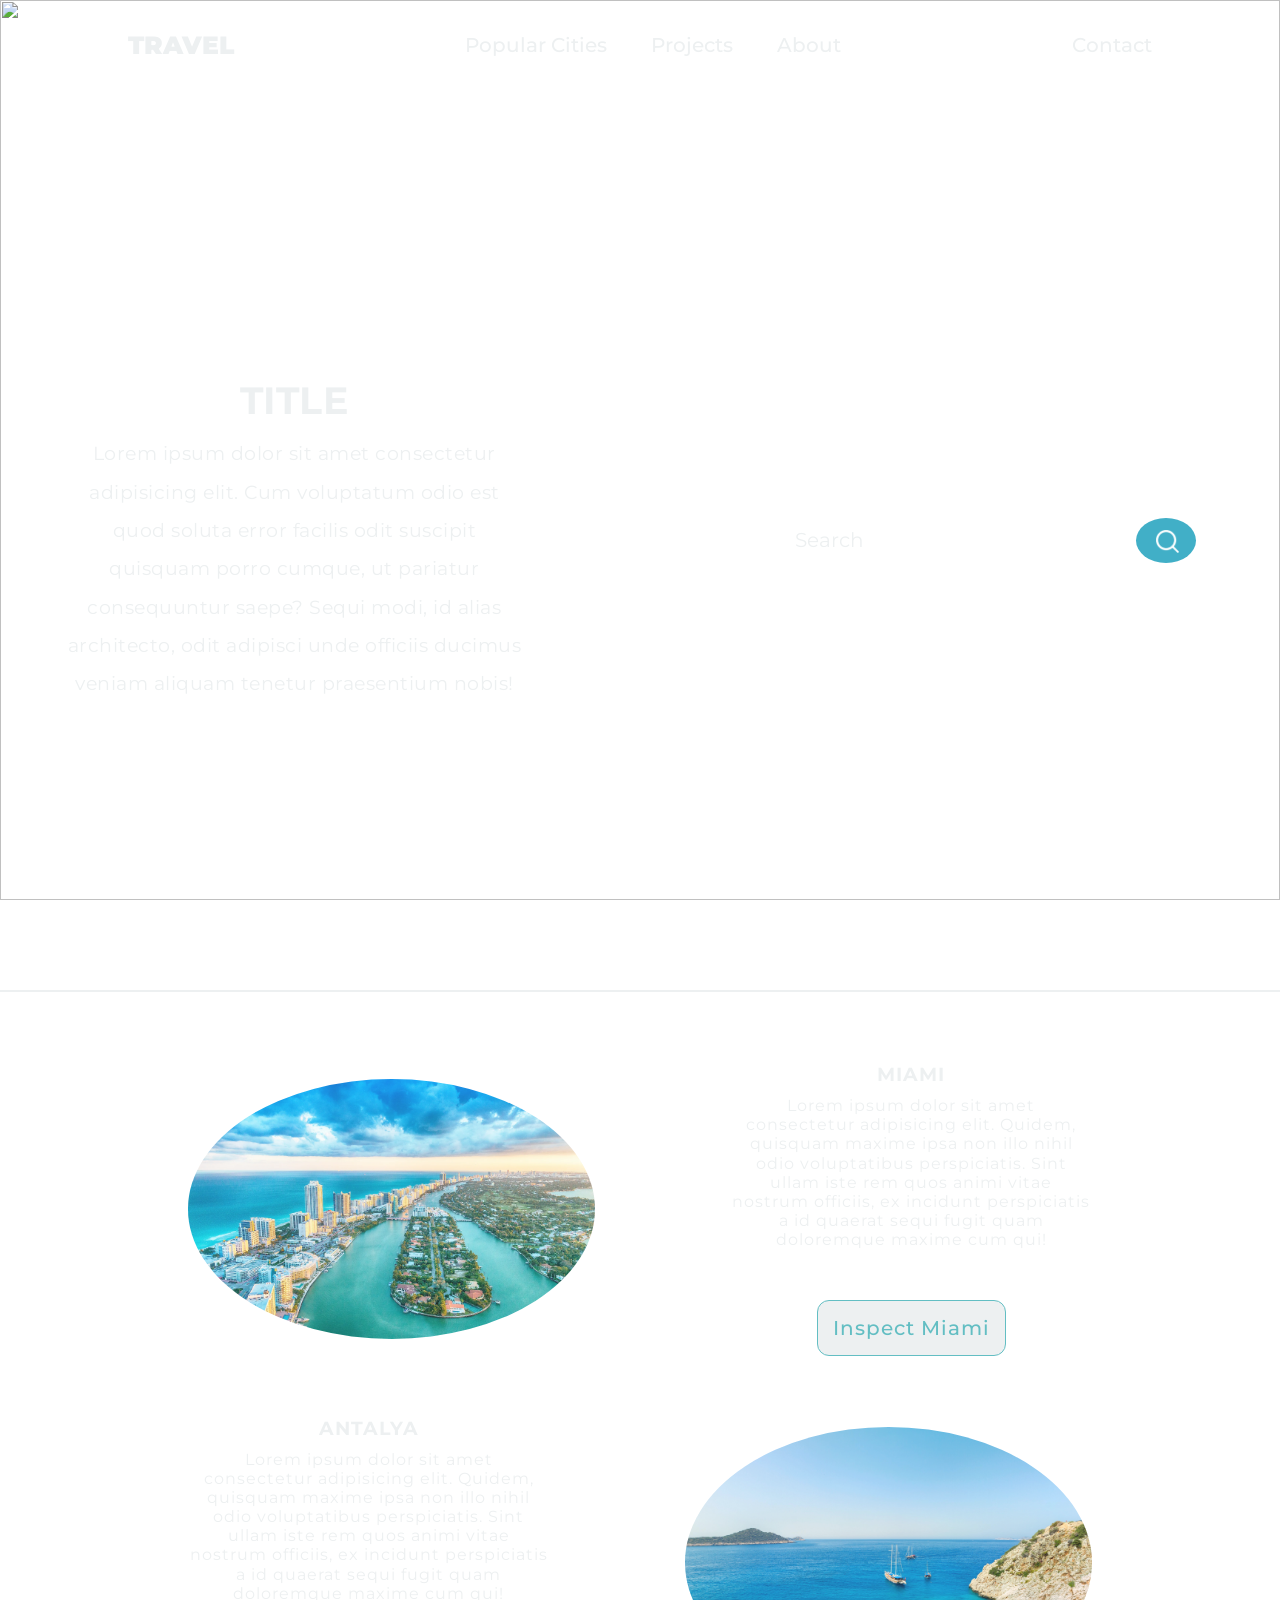
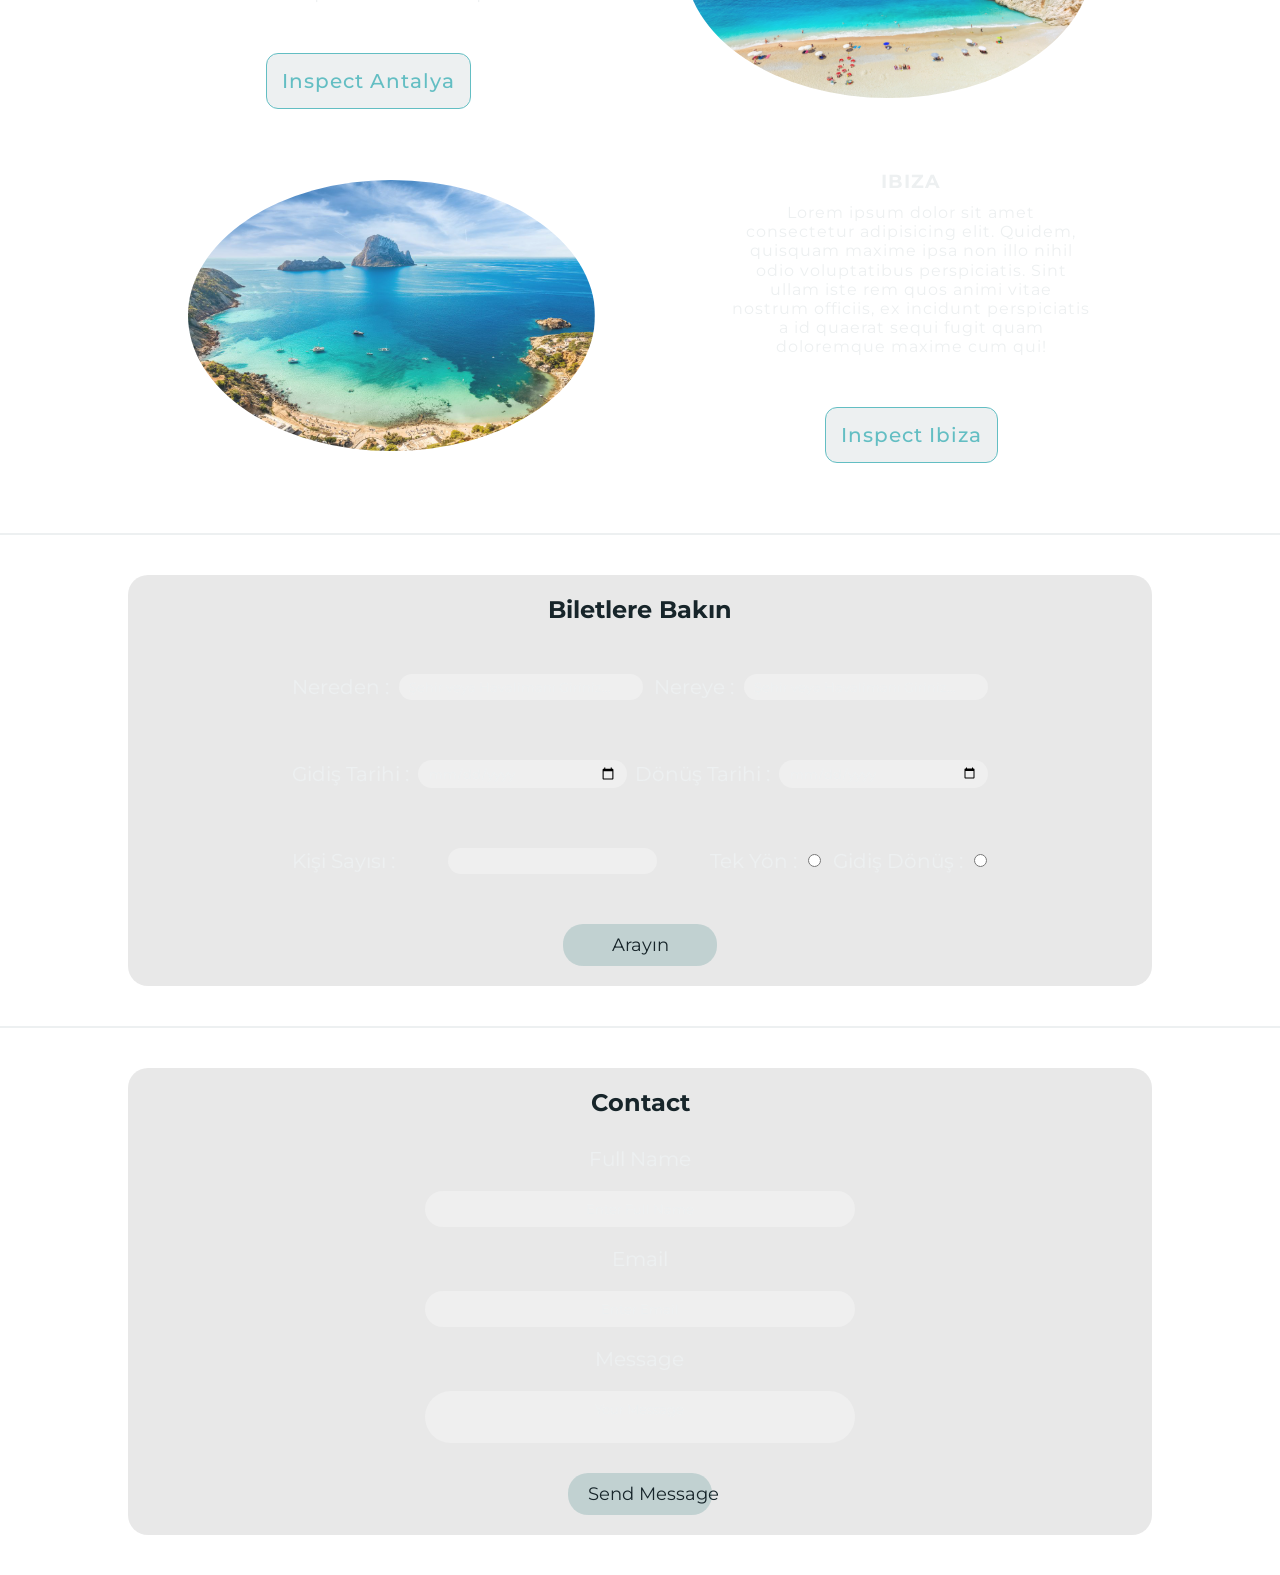
==== html/main-page.html @ a59ea151 "first commit" ====
<!DOCTYPE html>
<html lang="en">

<head>
    <meta charset="UTF-8">
    <meta http-equiv="X-UA-Compatible" content="IE=edge">
    <meta name="viewport" content="width=device-width, initial-scale=1.0">
    <link rel="stylesheet" href="/css/main-page.css">
    <link rel="icon" href="/images/icon.png">
    <title>Main Page</title>
</head>

<body>

    <!-- <video autoplay loop muted plays-inline class="back-video">
        <source src="/videos/production ID_4069480.mp4" type="video/mp4">
    </video> -->

    <img id="background" src="/images/vac3.jpg" alt="">


    <section class="header">

        <div class="container">
            <a href="#" class="brand-name">TRAVEL</a>
            <nav>
                <ul class="nav_links">
                    <li><a href="#suggestions">Popular Cities</a></li>
                    <li><a href="#">Projects</a></li>
                    <li><a href="#">About</a></li>
                </ul>
            </nav>
            <a href="#contact">Contact</a>
        </div>

    </section>



    <section class="home">
        <div class="container">

            <article class="search-para">
                <h1>Title</h1>
                <p>
                    Lorem ipsum dolor sit amet consectetur adipisicing elit. Cum voluptatum odio est quod soluta error
                    facilis odit suscipit quisquam porro cumque, ut pariatur consequuntur saepe? Sequi modi, id alias
                    architecto, odit adipisci unde officiis ducimus veniam aliquam tenetur praesentium nobis!
                </p>
            </article>

            <form action="" class="search-bar">
                <input type="text" placeholder="search">
                <button type="submit"><img src="/images/search.png" alt=""></button>
            </form>

        </div>
    </section>


    <hr>


    <section class="suggestions" id="suggestions">

        <div class="container">

            <div class="city">

                <img src="/images/miami.webp" alt="">

                <div class="city-para">
                    <h1>Miami</h1>
                    <p>Lorem ipsum dolor sit amet consectetur adipisicing elit. Quidem, quisquam maxime ipsa non illo
                        nihil odio voluptatibus perspiciatis. Sint ullam iste rem quos animi vitae nostrum officiis, ex
                        incidunt perspiciatis a id quaerat sequi fugit quam doloremque maxime cum qui!
                    </p>
                    <a href="#">Inspect Miami</a>
                </div>

            </div>

            <div class="city">

                <img src="/images/antalya.jpeg" alt="">

                <div class="city-para">
                    <h1>Antalya</h1>
                    <p>Lorem ipsum dolor sit amet consectetur adipisicing elit. Quidem, quisquam maxime ipsa non illo
                        nihil odio voluptatibus perspiciatis. Sint ullam iste rem quos animi vitae nostrum officiis, ex
                        incidunt perspiciatis a id quaerat sequi fugit quam doloremque maxime cum qui!
                    </p>
                    <a href="#">Inspect Antalya</a>

                </div>

            </div>

            <div class="city">

                <img src="/images/ibiza.jpeg" alt="">

                <div class="city-para">
                    <h1>Ibiza</h1>
                    <p>Lorem ipsum dolor sit amet consectetur adipisicing elit. Quidem, quisquam maxime ipsa non illo
                        nihil odio voluptatibus perspiciatis. Sint ullam iste rem quos animi vitae nostrum officiis, ex
                        incidunt perspiciatis a id quaerat sequi fugit quam doloremque maxime cum qui!
                    </p>
                    <a href="#">Inspect Ibiza</a>

                </div>

            </div>

        </div>

    </section>

    <hr>


    <section class="flights">

        <div class="container">

            <h1>Biletlere Bakın</h1>

            <div class="cities">

                <label for="origin">Nereden : </label>
                <input id="origin" type="text" placeholder="Şehir veya Havalimanı Giriniz...">

                <label for="dest">Nereye : </label>
                <input id="dest" type="text" placeholder="Şehir veya Havalimanı Giriniz...">
            </div>

            <div class="dates">

                <label for="going">Gidiş Tarihi : </label>
                <input type="date" id="going">

                <label for="return">Dönüş Tarihi : </label>
                <input type="date" id="return">

            </div>

            <div class="last">

                <label for="number">Kişi Sayısı : </label>
                <input type="number" id="number">

                <div class="choice">
                    <label for="one-way">Tek Yön : </label>
                    <input type="radio" id="one-way" name="type">

                    <label for="round-trip">Gidiş Dönüş : </label>
                    <input type="radio" id="round-trip" name="type">
                </div>

            </div>

            <button>Arayın</button>

        </div>

    </section>








    <hr>

    <section class="contact" id="contact">

        <div class="container">

            <h1 class="form-title">Contact</h1>

            <form action="#">

                <div class="main-user-info">

                    <div class="user-input-box">
                        <label for="fullName">Full Name</label>
                        <input type="text" id="fullName" name="fullName" placeholder="Enter Full Name">
                    </div>

                    <div class="user-input-box">
                        <label for="email">Email</label>
                        <input type="email" id="email" name="email" placeholder="Enter Email">
                    </div>

                    <div class="user-input-box">
                        <label for="message">Message</label>
                        <textarea name="message" id="message" placeholder="Your Message"></textarea>
                    </div>

                </div>

                <button>Send Message</button>

            </form>

        </div>

    </section>

</body>

</html>
---- css/main-page.css ----
@import url('https://fonts.googleapis.com/css2?family=Montserrat:wght@500&display=swap');

*{
    font-family: "Montserrat",sans-serif;
    box-sizing: border-box;
    margin: 0;
    padding: 0;
}

/* body{
    background-image: url(/images/vac3.jpg);
    background-size: cover;
} */

#background{
    z-index: -1;
    position: fixed;
    top: 0;
    left: 0;
    width: 100%;
    height: 100%;
    object-fit: cover;
    opacity: 1;
}

html{
    scroll-behavior: smooth;
}

hr{
    border: 1px solid #edf0f1;
}

/* .back-video{
    z-index: -1;
    position: fixed;
    top: 0;
    left: 0;
    width: 100%;
    height: 100%;
    object-fit: cover;
    
} */

.header .container{
    display: flex;
    justify-content: space-between;
    align-items: center;
    padding: 30px 10%;
}

.header .container li,a{
    font-weight: 500;
    font-size: 20px;
    color:#edf0f1;
    text-decoration: none;
    transition: 0.7s ease;
}

.header .container a:hover{
    transform: scale(1.2);
}

.header .container li:hover{
    transform: scale(1.2);
}

.header .container .brand-name{
    font-size: 25px;
    font-weight:900;
}

.header .container nav .nav_links {
    list-style: none;
}

.header .container nav .nav_links li{
    display: inline-block;
    padding: 0 20px ;
}


.home .container{
    width: 100%;
    min-height: 100vh;
    padding: 5%;
    display: flex;
    align-items: center;
    justify-content: space-between;
}

.home .container .search-bar{
    width:40%;
    background: rgba(255,255,255,0.2);
    display: flex;
    align-items: center;
    border-radius: 60px;
    padding: 10px 20px;
}

.home .container .search-bar input{
    background: transparent;
    flex:1;
    border: 0;
    outline: none;
    padding: 12px 20px;
    font-size: 20px;
    color:#edf0f1;
    text-transform: capitalize;
}

::placeholder{
    color:#edf0f1;
}

.home .container .search-bar button img{
    width: 25px;
    background: transparent;
}

.home .container .search-bar button{
    border: 0;
    border-radius: 50%;
    width: 60px;
    background: rgb(65, 175, 199);
    cursor: pointer;
    display: flex;
    justify-content: center;
    padding: 10px;
    transition: 0.7s ease;
}

.home .container .search-bar button:hover{
    background: rgba(65,175,199,0.8);
}

.home .container .search-para{
    width: 40%;
    text-align: center;
    margin: 20px 0;
    display: flex;
    flex-direction: column;
    justify-content: center;
    align-items: center;
    color:#edf0f1;
    font-size: 1.2em;
    letter-spacing: 0.5px;
}

.home .container .search-para h1{
    text-transform: uppercase;
    font-size: 2em;
    margin-bottom: 10px;
}

.home .container .search-para p{
    line-height: 2em;
}

.suggestions .container{
    display: flex;
    flex-direction: column;
    align-items: center;
    justify-content: center;
    margin: 40px 0;
}

.suggestions .container .city{
    display: flex;
    justify-content: space-between;
    align-items: center;
    padding: 20px 60px;
    margin: 10px 0;
    width: 80%;
    background: rgba(255,255,255,0.2);
    border: none;
    border-radius: 20px;
}

.suggestions .container .city:nth-child(odd){
    flex-direction: row;
}

.suggestions .container .city:nth-child(even){
    flex-direction: row-reverse;
}

.suggestions .container .city img{
    width: 45%;
    border: none;
    border-radius: 50%;
    opacity: 0.9;
}

.suggestions .container .city .city-para{
    width: 40%;
    text-align: center;
    display: flex;
    flex-direction: column;
    justify-content: center;
    align-items: center;
    color:#edf0f1;
    letter-spacing: 1px;
}

.suggestions .container .city .city-para h1{
    text-transform: uppercase;
    margin-bottom: 10px;
    font-size: 1.2em;
}

.suggestions .container .city .city-para p{
    line-height: 1.2em;
}

.suggestions .container .city .city-para a{
    text-decoration: none;
    margin-top: 50px;
    padding: 15px;
    border: 1px solid #63BEC3;
    border-radius: 12px;
    transition: 0.7s ease;
    color: #63BEC3;
    background-color: #edf0f1;

}

.suggestions .container .city .city-para a:hover{
    border-color: #edf0f1;
    color:#edf0f1;
    background-color: #63BEC3;
}

.flights .container {
    display: flex;
    flex-direction: column;
    align-items: center;
    justify-content: center;
    margin: 40px auto;
    background: rgba(180,180,180,0.3);
    width: 80%;
    border: none;
    border-radius: 20px;
}

.flights .container input{
    transition: 0.7s ease;
}

.flights .container h1{
    color:#17252a;
    margin: 20px;
}

.flights .container .cities{
    width: 70%;
    display: flex;
    justify-content: space-between;
    align-items: center;
    padding: 30px 10px;
}

.flights .container .cities label{
    font-size: 20px;
    color:#edf0f1;
    white-space: nowrap;
}

.flights .container .cities input{
    padding: 5px 10px;
    border: none;
    outline: none;
    border-radius: 60px;
    background-color: rgba(255,255,255,0.3);
    width: 35%;
    color: #edf0f1;
}

.flights .container .cities input:focus{
    background-color: rgba(23, 37, 42,0.8);
}

.flights .container .dates{
    width: 70%;
    display: flex;
    justify-content: space-between;
    align-items: center;
    padding: 30px 10px;
}

.flights .container .dates label{
    font-size: 20px;
    color:#edf0f1;
    white-space: nowrap;

}

.flights .container .dates input{
    padding: 5px 10px;
    border: none;
    outline: none;
    border-radius: 60px;
    background-color: rgba(255,255,255,0.3);
    width: 30%;
    color: #edf0f1;
}

.flights .container .dates input:focus{
    background-color: rgba(23, 37, 42,0.8);
}

.flights .container .last {
    width: 70%;
    display: flex;
    justify-content: space-between;
    align-items: center;
    padding: 30px 10px;
}

.flights .container .last label{
    font-size: 20px;
    color:#edf0f1;
    white-space: nowrap;
}

.flights .container .last input{
    padding: 5px 10px;
    border: none;
    outline: none;
    border-radius: 60px;
    background-color: rgba(255,255,255,0.3);
    width: 30%;
    color: #edf0f1;
}

.flights .container .last input:focus{
    background-color: rgba(23, 37, 42,0.8);
}

.flights .container .last .choice{
    display: flex;
    align-items: center;
    justify-content: space-between;
    width: 40% ;
}

.flights .container .last .choice input{
    width: 15px;
}

.flights .container button{
    margin: 20px;
    width: 15%;
    padding: 10px 20px;
    border: none;
    outline: none;
    border-radius: 20px;
    background:rgba(43, 122, 120,0.2);
    cursor: pointer;
    color: #17252a;
    transition: 0.7s ease;
    font-size: 18px;
}

.flights .container button:hover{
    background:rgba(23, 37, 42,0.8);
    color: #3aafa9;
}

.contact .container{
    display: flex;
    flex-direction: column;
    width: 80%;
    margin: 40px auto;
    justify-content: center;
    align-items: center;
    background: rgba(180,180,180,0.3);
    border: none;
    border-radius: 20px;
}

.contact .container h1{
    color:#17252a;
    margin: 20px;
}

.contact .container form{
    width: 70%;
    display: flex;
    flex-direction: column;
}

.contact .container ::placeholder{
    text-align: center;
}

.contact .container .main-user-info{
    display: flex;
    flex-direction: column;
    justify-content: center;
    align-items: center;
}

.contact .container .main-user-info .user-input-box{
    display: flex;
    flex-direction: column;
    align-items: center;
    justify-content: space-between;
    width: 100%;
    margin: 10px 0;
}

.contact .container .main-user-info .user-input-box label{
    font-size: 20px;
    color:#edf0f1;
    white-space: nowrap;
    margin-bottom: 20px;
}

.contact .container .main-user-info .user-input-box input,textarea{
    padding: 10px 15px;
    border: none;
    outline: none;
    border-radius: 60px;
    background-color: rgba(255,255,255,0.3);
    width: 60%;
    color: #edf0f1;
    resize: none;
    transition: 0.7s ease;
}

.contact .container .main-user-info .user-input-box input:focus{
    background-color: rgba(23, 37, 42,0.8);
}

.contact .container .main-user-info .user-input-box textarea:focus{
    background-color: rgba(23, 37, 42,0.8);
}

.contact .container button{
    margin: 20px auto;
    padding: 10px 20px;
    width: 20%;
    white-space: nowrap;
    border: none;
    outline: none;
    border-radius: 20px;
    background-color: rgba(43, 122, 120,0.2);
    cursor: pointer;
    color:#17252a;
    transition: 0.7s ease;
    font-size: 18px;
}

.contact .container button:hover{
    background:rgba(23, 37, 42,0.8);
    color: #3aafa9;
}

/* margin: 20px;
    width: 15%;
    padding: 10px 20px;
    border: none;
    outline: none;
    border-radius: 20px;
    background:rgba(43, 122, 120,0.2);
    cursor: pointer;
    color: #17252a;
    transition: 0.7s ease;
    font-size: 18px; */
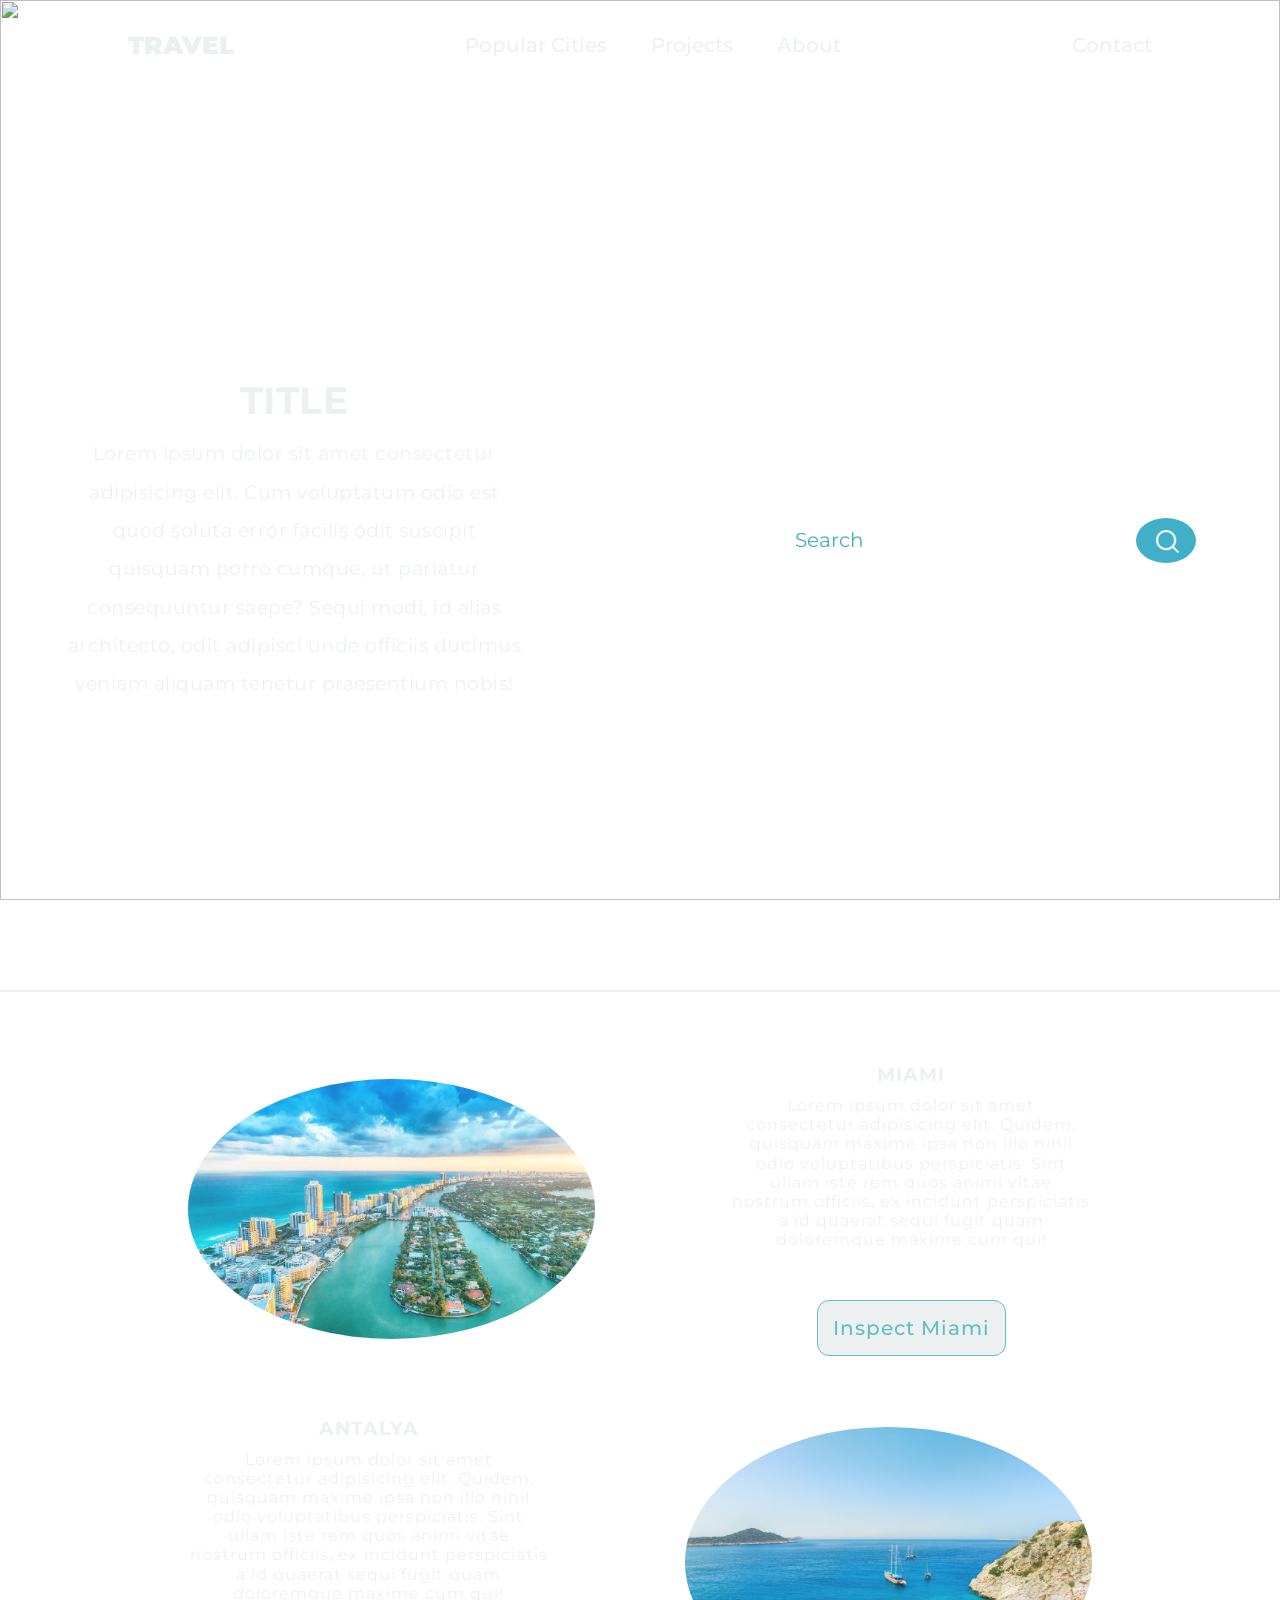
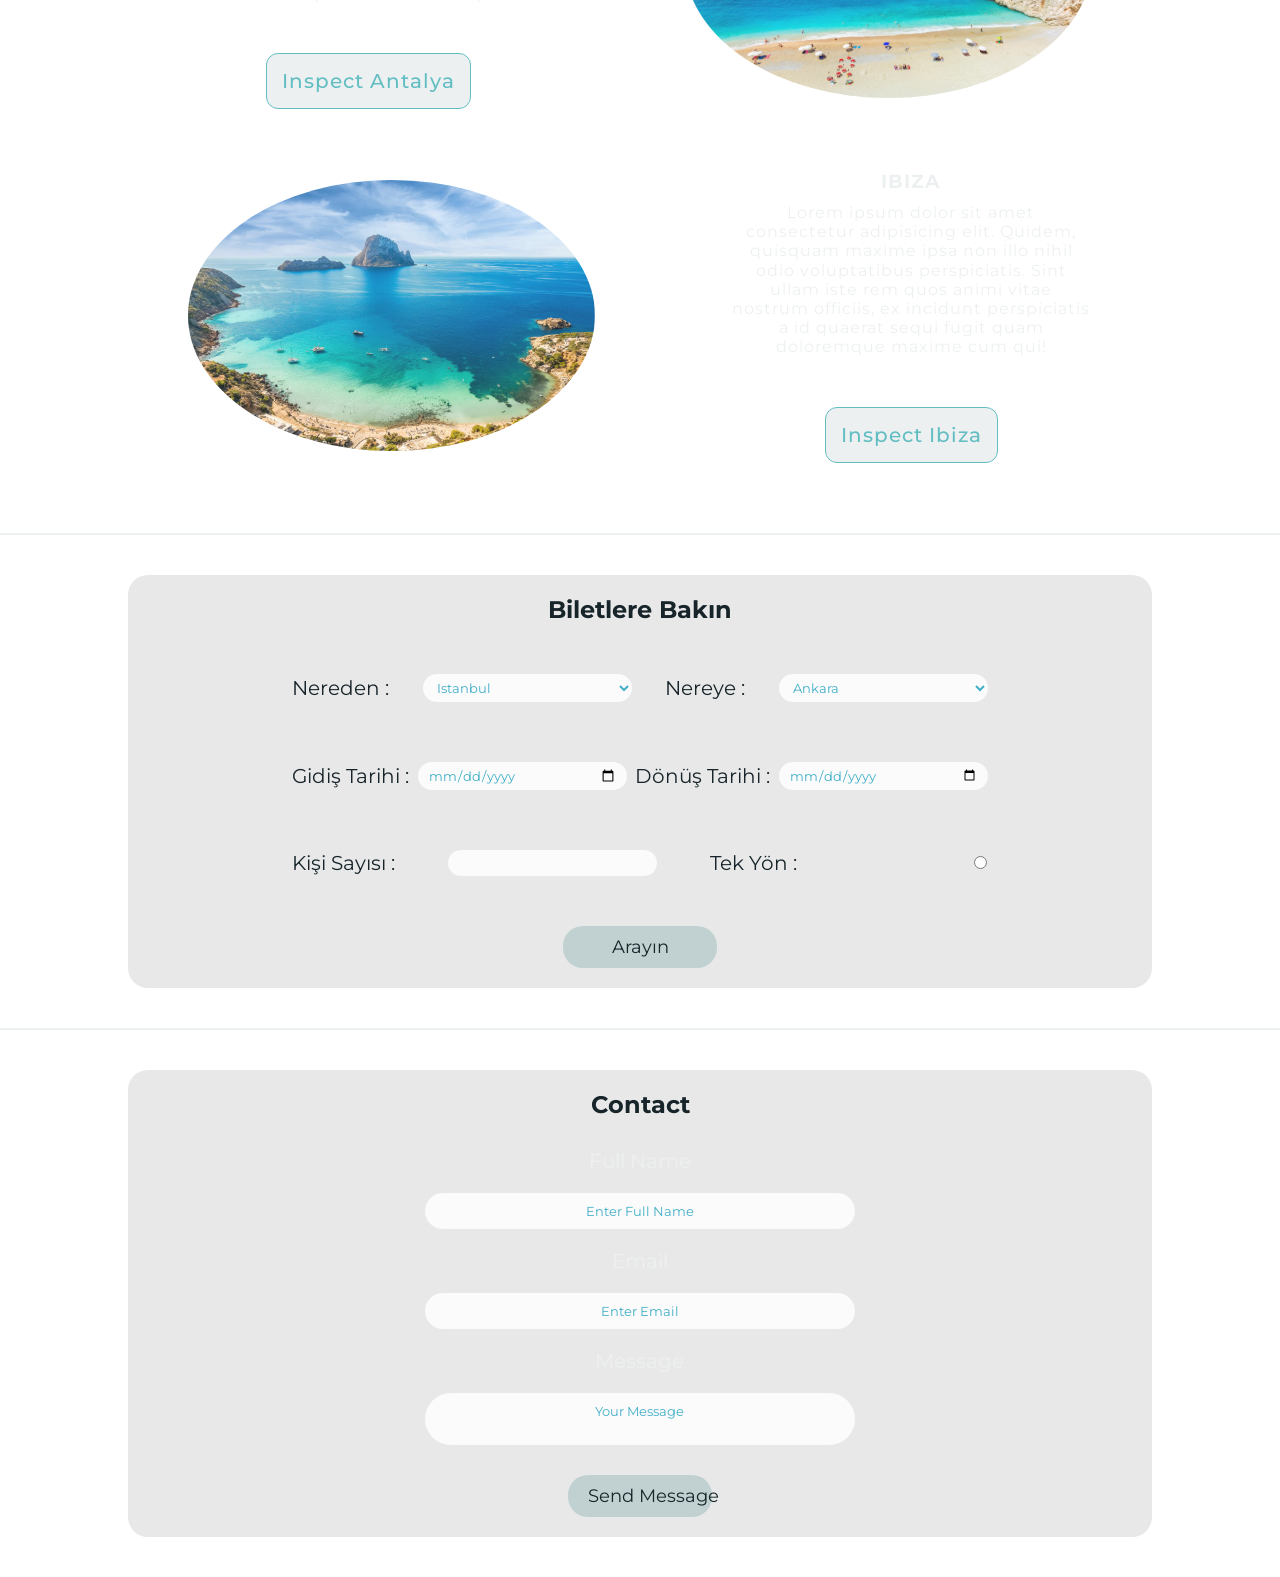
==== commit 5cf459cb: "Javascript additions" ====
--- a/html/main-page.html
+++ b/html/main-page.html
@@ -128,10 +128,25 @@
             <div class="cities">
 
                 <label for="origin">Nereden : </label>
-                <input id="origin" type="text" placeholder="Şehir veya Havalimanı Giriniz...">
-
-                <label for="dest">Nereye : </label>
-                <input id="dest" type="text" placeholder="Şehir veya Havalimanı Giriniz...">
+                <select name="origin" id="origin">
+                    <option value="IST" selected>Istanbul</option>
+                    <option value="ESB">Ankara</option>
+                    <option value="JFK">New York</option>
+                    <option value="DXB">Dubai</option>
+                    <option value="BER">Berlin</option>
+                    <option value="DUB">Dublin</option>
+                </select>
+
+                <label for="">Nereye : </label>
+                <select name="dest" id="dest">
+                    <option value="IST">Istanbul</option>
+                    <option value="ESB" selected>Ankara</option>
+                    <option value="JFK">New York</option>
+                    <option value="DXB">Dubai</option>
+                    <option value="BER">Berlin</option>
+                    <option value="DUB">Dublin</option>
+                </select>
+                
             </div>
 
             <div class="dates">
@@ -150,16 +165,15 @@
                 <input type="number" id="number">
 
                 <div class="choice">
+
                     <label for="one-way">Tek Yön : </label>
                     <input type="radio" id="one-way" name="type">
 
-                    <label for="round-trip">Gidiş Dönüş : </label>
-                    <input type="radio" id="round-trip" name="type">
-                </div>
-
-            </div>
-
-            <button>Arayın</button>
+                </div>
+
+            </div>
+
+            <button id="search-btn">Arayın</button>
 
         </div>
 
--- a/css/main-page.css
+++ b/css/main-page.css
@@ -1,7 +1,7 @@
 @import url('https://fonts.googleapis.com/css2?family=Montserrat:wght@500&display=swap');
 
-*{
-    font-family: "Montserrat",sans-serif;
+* {
+    font-family: "Montserrat", sans-serif;
     box-sizing: border-box;
     margin: 0;
     padding: 0;
@@ -12,7 +12,7 @@
     background-size: cover;
 } */
 
-#background{
+#background {
     z-index: -1;
     position: fixed;
     top: 0;
@@ -23,11 +23,11 @@
     opacity: 1;
 }
 
-html{
+html {
     scroll-behavior: smooth;
 }
 
-hr{
+hr {
     border: 1px solid #edf0f1;
 }
 
@@ -42,45 +42,46 @@
     
 } */
 
-.header .container{
+.header .container {
     display: flex;
     justify-content: space-between;
     align-items: center;
     padding: 30px 10%;
 }
 
-.header .container li,a{
+.header .container li,
+a {
     font-weight: 500;
     font-size: 20px;
-    color:#edf0f1;
+    color: #edf0f1;
     text-decoration: none;
     transition: 0.7s ease;
 }
 
-.header .container a:hover{
+.header .container a:hover {
     transform: scale(1.2);
 }
 
-.header .container li:hover{
+.header .container li:hover {
     transform: scale(1.2);
 }
 
-.header .container .brand-name{
+.header .container .brand-name {
     font-size: 25px;
-    font-weight:900;
+    font-weight: 900;
 }
 
 .header .container nav .nav_links {
     list-style: none;
 }
 
-.header .container nav .nav_links li{
+.header .container nav .nav_links li {
     display: inline-block;
-    padding: 0 20px ;
-}
-
-
-.home .container{
+    padding: 0 20px;
+}
+
+
+.home .container {
     width: 100%;
     min-height: 100vh;
     padding: 5%;
@@ -89,36 +90,36 @@
     justify-content: space-between;
 }
 
-.home .container .search-bar{
-    width:40%;
-    background: rgba(255,255,255,0.2);
+.home .container .search-bar {
+    width: 40%;
+    background: rgba(255, 255, 255, 0.8);
     display: flex;
     align-items: center;
     border-radius: 60px;
     padding: 10px 20px;
 }
 
-.home .container .search-bar input{
+.home .container .search-bar input {
     background: transparent;
-    flex:1;
+    flex: 1;
     border: 0;
     outline: none;
     padding: 12px 20px;
     font-size: 20px;
-    color:#edf0f1;
+    color: rgb(65, 175, 199);
     text-transform: capitalize;
 }
 
-::placeholder{
-    color:#edf0f1;
-}
-
-.home .container .search-bar button img{
+::placeholder {
+    color: rgb(65, 175, 199);
+}
+
+.home .container .search-bar button img {
     width: 25px;
     background: transparent;
 }
 
-.home .container .search-bar button{
+.home .container .search-bar button {
     border: 0;
     border-radius: 50%;
     width: 60px;
@@ -130,11 +131,11 @@
     transition: 0.7s ease;
 }
 
-.home .container .search-bar button:hover{
-    background: rgba(65,175,199,0.8);
-}
-
-.home .container .search-para{
+.home .container .search-bar button:hover {
+    background: rgba(65, 175, 199, 0.8);
+}
+
+.home .container .search-para {
     width: 40%;
     text-align: center;
     margin: 20px 0;
@@ -142,22 +143,22 @@
     flex-direction: column;
     justify-content: center;
     align-items: center;
-    color:#edf0f1;
+    color: #edf0f1;
     font-size: 1.2em;
     letter-spacing: 0.5px;
 }
 
-.home .container .search-para h1{
+.home .container .search-para h1 {
     text-transform: uppercase;
     font-size: 2em;
     margin-bottom: 10px;
 }
 
-.home .container .search-para p{
+.home .container .search-para p {
     line-height: 2em;
 }
 
-.suggestions .container{
+.suggestions .container {
     display: flex;
     flex-direction: column;
     align-items: center;
@@ -165,55 +166,55 @@
     margin: 40px 0;
 }
 
-.suggestions .container .city{
+.suggestions .container .city {
     display: flex;
     justify-content: space-between;
     align-items: center;
     padding: 20px 60px;
     margin: 10px 0;
     width: 80%;
-    background: rgba(255,255,255,0.2);
+    background: rgba(255, 255, 255, 0.6);
     border: none;
     border-radius: 20px;
 }
 
-.suggestions .container .city:nth-child(odd){
+.suggestions .container .city:nth-child(odd) {
     flex-direction: row;
 }
 
-.suggestions .container .city:nth-child(even){
+.suggestions .container .city:nth-child(even) {
     flex-direction: row-reverse;
 }
 
-.suggestions .container .city img{
+.suggestions .container .city img {
     width: 45%;
     border: none;
     border-radius: 50%;
     opacity: 0.9;
 }
 
-.suggestions .container .city .city-para{
+.suggestions .container .city .city-para {
     width: 40%;
     text-align: center;
     display: flex;
     flex-direction: column;
     justify-content: center;
     align-items: center;
-    color:#edf0f1;
+    color: #edf0f1;
     letter-spacing: 1px;
 }
 
-.suggestions .container .city .city-para h1{
+.suggestions .container .city .city-para h1 {
     text-transform: uppercase;
     margin-bottom: 10px;
     font-size: 1.2em;
 }
 
-.suggestions .container .city .city-para p{
+.suggestions .container .city .city-para p {
     line-height: 1.2em;
 }
 
-.suggestions .container .city .city-para a{
+.suggestions .container .city .city-para a {
     text-decoration: none;
     margin-top: 50px;
     padding: 15px;
@@ -225,9 +226,9 @@
 
 }
 
-.suggestions .container .city .city-para a:hover{
+.suggestions .container .city .city-para a:hover {
     border-color: #edf0f1;
-    color:#edf0f1;
+    color: #edf0f1;
     background-color: #63BEC3;
 }
 
@@ -237,22 +238,22 @@
     align-items: center;
     justify-content: center;
     margin: 40px auto;
-    background: rgba(180,180,180,0.3);
+    background: rgba(180, 180, 180, 0.3);
     width: 80%;
     border: none;
     border-radius: 20px;
 }
 
-.flights .container input{
-    transition: 0.7s ease;
-}
-
-.flights .container h1{
-    color:#17252a;
+.flights .container input {
+    transition: 0.7s ease;
+}
+
+.flights .container h1 {
+    color: #17252a;
     margin: 20px;
 }
 
-.flights .container .cities{
+.flights .container .cities {
     width: 70%;
     display: flex;
     justify-content: space-between;
@@ -260,27 +261,24 @@
     padding: 30px 10px;
 }
 
-.flights .container .cities label{
-    font-size: 20px;
-    color:#edf0f1;
+.flights .container .cities label {
+    font-size: 20px;
+    color: #17252a;
     white-space: nowrap;
 }
 
-.flights .container .cities input{
+.flights .container .cities select {
+    width: 30%;
     padding: 5px 10px;
     border: none;
     outline: none;
     border-radius: 60px;
-    background-color: rgba(255,255,255,0.3);
-    width: 35%;
-    color: #edf0f1;
-}
-
-.flights .container .cities input:focus{
-    background-color: rgba(23, 37, 42,0.8);
-}
-
-.flights .container .dates{
+    background-color: rgba(255, 255, 255, 0.8);
+    width: 30%;
+    color: rgb(65, 175, 199);
+}
+
+.flights .container .dates {
     width: 70%;
     display: flex;
     justify-content: space-between;
@@ -288,25 +286,25 @@
     padding: 30px 10px;
 }
 
-.flights .container .dates label{
-    font-size: 20px;
-    color:#edf0f1;
+.flights .container .dates label {
+    font-size: 20px;
+    color: #17252a;
     white-space: nowrap;
 
 }
 
-.flights .container .dates input{
+.flights .container .dates input {
     padding: 5px 10px;
     border: none;
     outline: none;
     border-radius: 60px;
-    background-color: rgba(255,255,255,0.3);
+    background-color: rgba(255, 255, 255, 0.8);
     width: 30%;
-    color: #edf0f1;
-}
-
-.flights .container .dates input:focus{
-    background-color: rgba(23, 37, 42,0.8);
+    color: rgb(65, 175, 199);
+}
+
+.flights .container .dates input:focus {
+    background-color: rgba(23, 37, 42, 0.8);
 }
 
 .flights .container .last {
@@ -317,91 +315,91 @@
     padding: 30px 10px;
 }
 
-.flights .container .last label{
-    font-size: 20px;
-    color:#edf0f1;
+.flights .container .last label {
+    font-size: 20px;
+    color: #17252a;
     white-space: nowrap;
 }
 
-.flights .container .last input{
+.flights .container .last input {
     padding: 5px 10px;
     border: none;
     outline: none;
     border-radius: 60px;
-    background-color: rgba(255,255,255,0.3);
+    background-color: rgba(255, 255, 255, 0.8);
     width: 30%;
-    color: #edf0f1;
-}
-
-.flights .container .last input:focus{
-    background-color: rgba(23, 37, 42,0.8);
-}
-
-.flights .container .last .choice{
-    display: flex;
-    align-items: center;
-    justify-content: space-between;
-    width: 40% ;
-}
-
-.flights .container .last .choice input{
+    color: #17252a;
+}
+
+.flights .container .last input:focus {
+    background-color: rgba(23, 37, 42, 0.8);
+}
+
+.flights .container .last .choice {
+    display: flex;
+    align-items: center;
+    justify-content: space-between;
+    width: 40%;
+}
+
+.flights .container .last .choice input {
     width: 15px;
 }
 
-.flights .container button{
+.flights .container button {
     margin: 20px;
     width: 15%;
     padding: 10px 20px;
     border: none;
     outline: none;
     border-radius: 20px;
-    background:rgba(43, 122, 120,0.2);
+    background: rgba(43, 122, 120, 0.2);
     cursor: pointer;
     color: #17252a;
     transition: 0.7s ease;
     font-size: 18px;
 }
 
-.flights .container button:hover{
-    background:rgba(23, 37, 42,0.8);
+.flights .container button:hover {
+    background: rgba(23, 37, 42, 0.8);
     color: #3aafa9;
 }
 
-.contact .container{
+.contact .container {
     display: flex;
     flex-direction: column;
     width: 80%;
     margin: 40px auto;
     justify-content: center;
     align-items: center;
-    background: rgba(180,180,180,0.3);
+    background: rgba(180, 180, 180, 0.3);
     border: none;
     border-radius: 20px;
 }
 
-.contact .container h1{
-    color:#17252a;
+.contact .container h1 {
+    color: #17252a;
     margin: 20px;
 }
 
-.contact .container form{
+.contact .container form {
     width: 70%;
     display: flex;
     flex-direction: column;
 }
 
-.contact .container ::placeholder{
+.contact .container ::placeholder {
     text-align: center;
 }
 
-.contact .container .main-user-info{
-    display: flex;
-    flex-direction: column;
-    justify-content: center;
-    align-items: center;
-}
-
-.contact .container .main-user-info .user-input-box{
+.contact .container .main-user-info {
+    display: flex;
+    flex-direction: column;
+    justify-content: center;
+    align-items: center;
+}
+
+.contact .container .main-user-info .user-input-box {
     display: flex;
     flex-direction: column;
     align-items: center;
@@ -410,34 +408,35 @@
     margin: 10px 0;
 }
 
-.contact .container .main-user-info .user-input-box label{
-    font-size: 20px;
-    color:#edf0f1;
+.contact .container .main-user-info .user-input-box label {
+    font-size: 20px;
+    color: #edf0f1;
     white-space: nowrap;
     margin-bottom: 20px;
 }
 
-.contact .container .main-user-info .user-input-box input,textarea{
+.contact .container .main-user-info .user-input-box input,
+textarea {
     padding: 10px 15px;
     border: none;
     outline: none;
     border-radius: 60px;
-    background-color: rgba(255,255,255,0.3);
+    background-color: rgba(255, 255, 255, 0.8);
     width: 60%;
     color: #edf0f1;
     resize: none;
     transition: 0.7s ease;
 }
 
-.contact .container .main-user-info .user-input-box input:focus{
-    background-color: rgba(23, 37, 42,0.8);
-}
-
-.contact .container .main-user-info .user-input-box textarea:focus{
-    background-color: rgba(23, 37, 42,0.8);
-}
-
-.contact .container button{
+.contact .container .main-user-info .user-input-box input:focus {
+    background-color: rgba(23, 37, 42, 0.8);
+}
+
+.contact .container .main-user-info .user-input-box textarea:focus {
+    background-color: rgba(23, 37, 42, 0.8);
+}
+
+.contact .container button {
     margin: 20px auto;
     padding: 10px 20px;
     width: 20%;
@@ -445,26 +444,14 @@
     border: none;
     outline: none;
     border-radius: 20px;
-    background-color: rgba(43, 122, 120,0.2);
+    background-color: rgba(43, 122, 120, 0.2);
     cursor: pointer;
-    color:#17252a;
+    color: #17252a;
     transition: 0.7s ease;
     font-size: 18px;
 }
 
-.contact .container button:hover{
-    background:rgba(23, 37, 42,0.8);
+.contact .container button:hover {
+    background: rgba(23, 37, 42, 0.8);
     color: #3aafa9;
-}
-
-/* margin: 20px;
-    width: 15%;
-    padding: 10px 20px;
-    border: none;
-    outline: none;
-    border-radius: 20px;
-    background:rgba(43, 122, 120,0.2);
-    cursor: pointer;
-    color: #17252a;
-    transition: 0.7s ease;
-    font-size: 18px; */+}
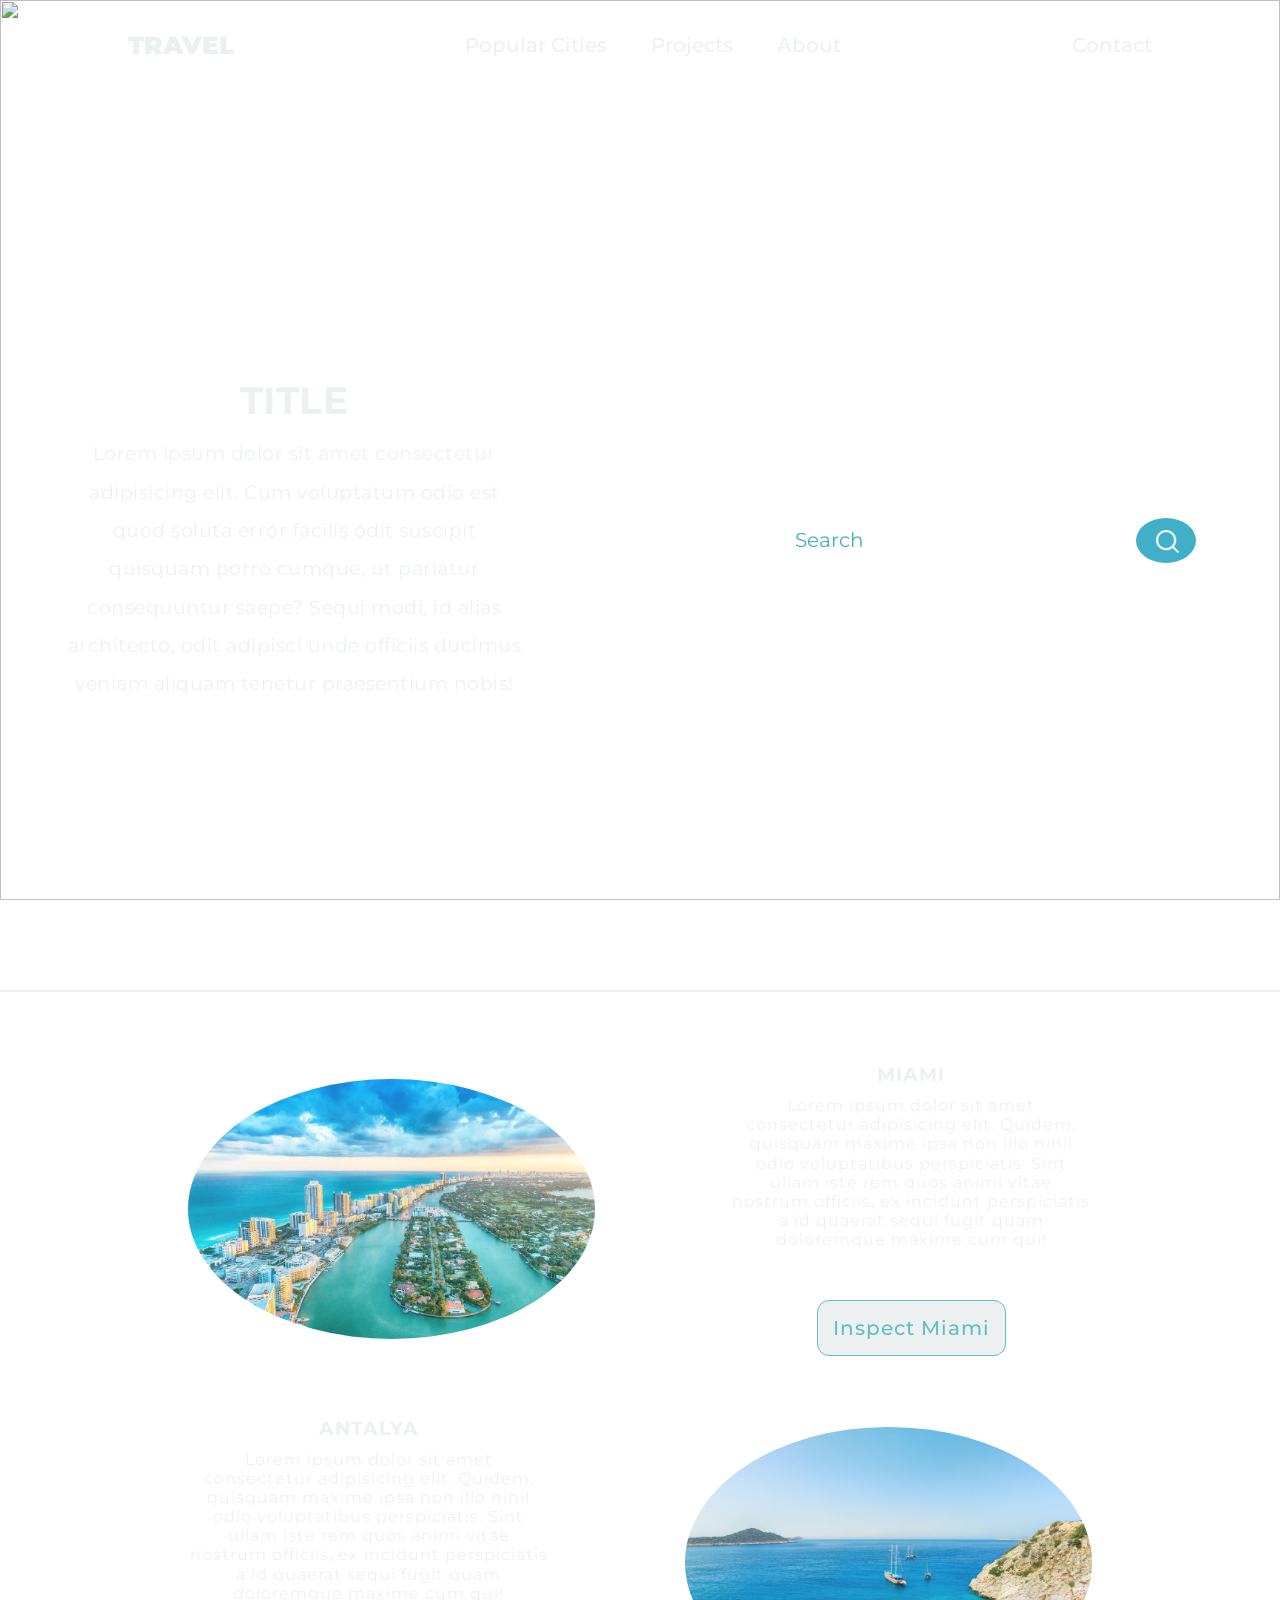
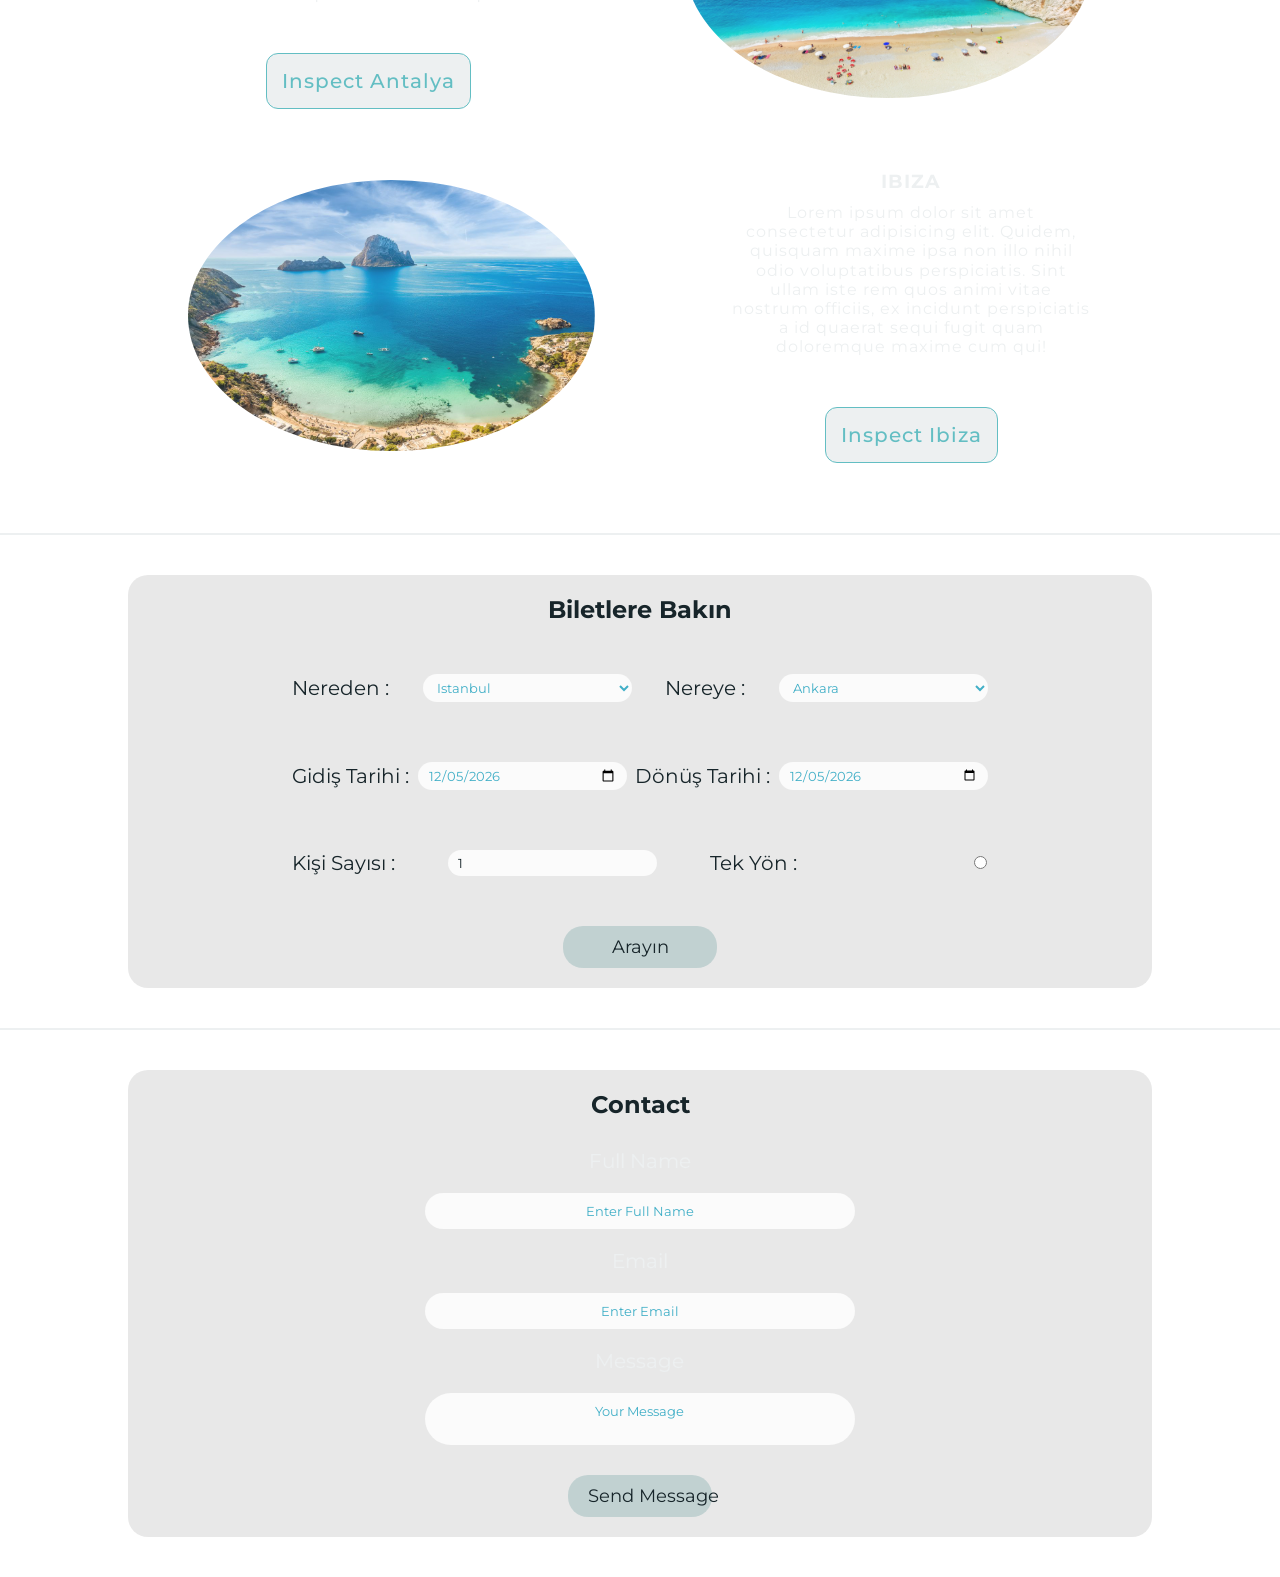
==== commit aa7ff160: "more coming" ====
--- a/html/main-page.html
+++ b/html/main-page.html
@@ -152,7 +152,7 @@
             <div class="dates">
 
                 <label for="going">Gidiş Tarihi : </label>
-                <input type="date" id="going">
+                <input type="date" id="going" value="2023-02-17">
 
                 <label for="return">Dönüş Tarihi : </label>
                 <input type="date" id="return">
@@ -162,7 +162,7 @@
             <div class="last">
 
                 <label for="number">Kişi Sayısı : </label>
-                <input type="number" id="number">
+                <input type="number" id="number" value="1">
 
                 <div class="choice">
 
@@ -178,12 +178,6 @@
         </div>
 
     </section>
-
-
-
-
-
-
 
 
     <hr>
@@ -223,6 +217,11 @@
 
     </section>
 
+
+    <script src="/js/flight.js"></script>
+    <script src="/js/storage.js"></script>
+    <script src="/js/main.js"></script>
+    
 </body>
 
 </html>
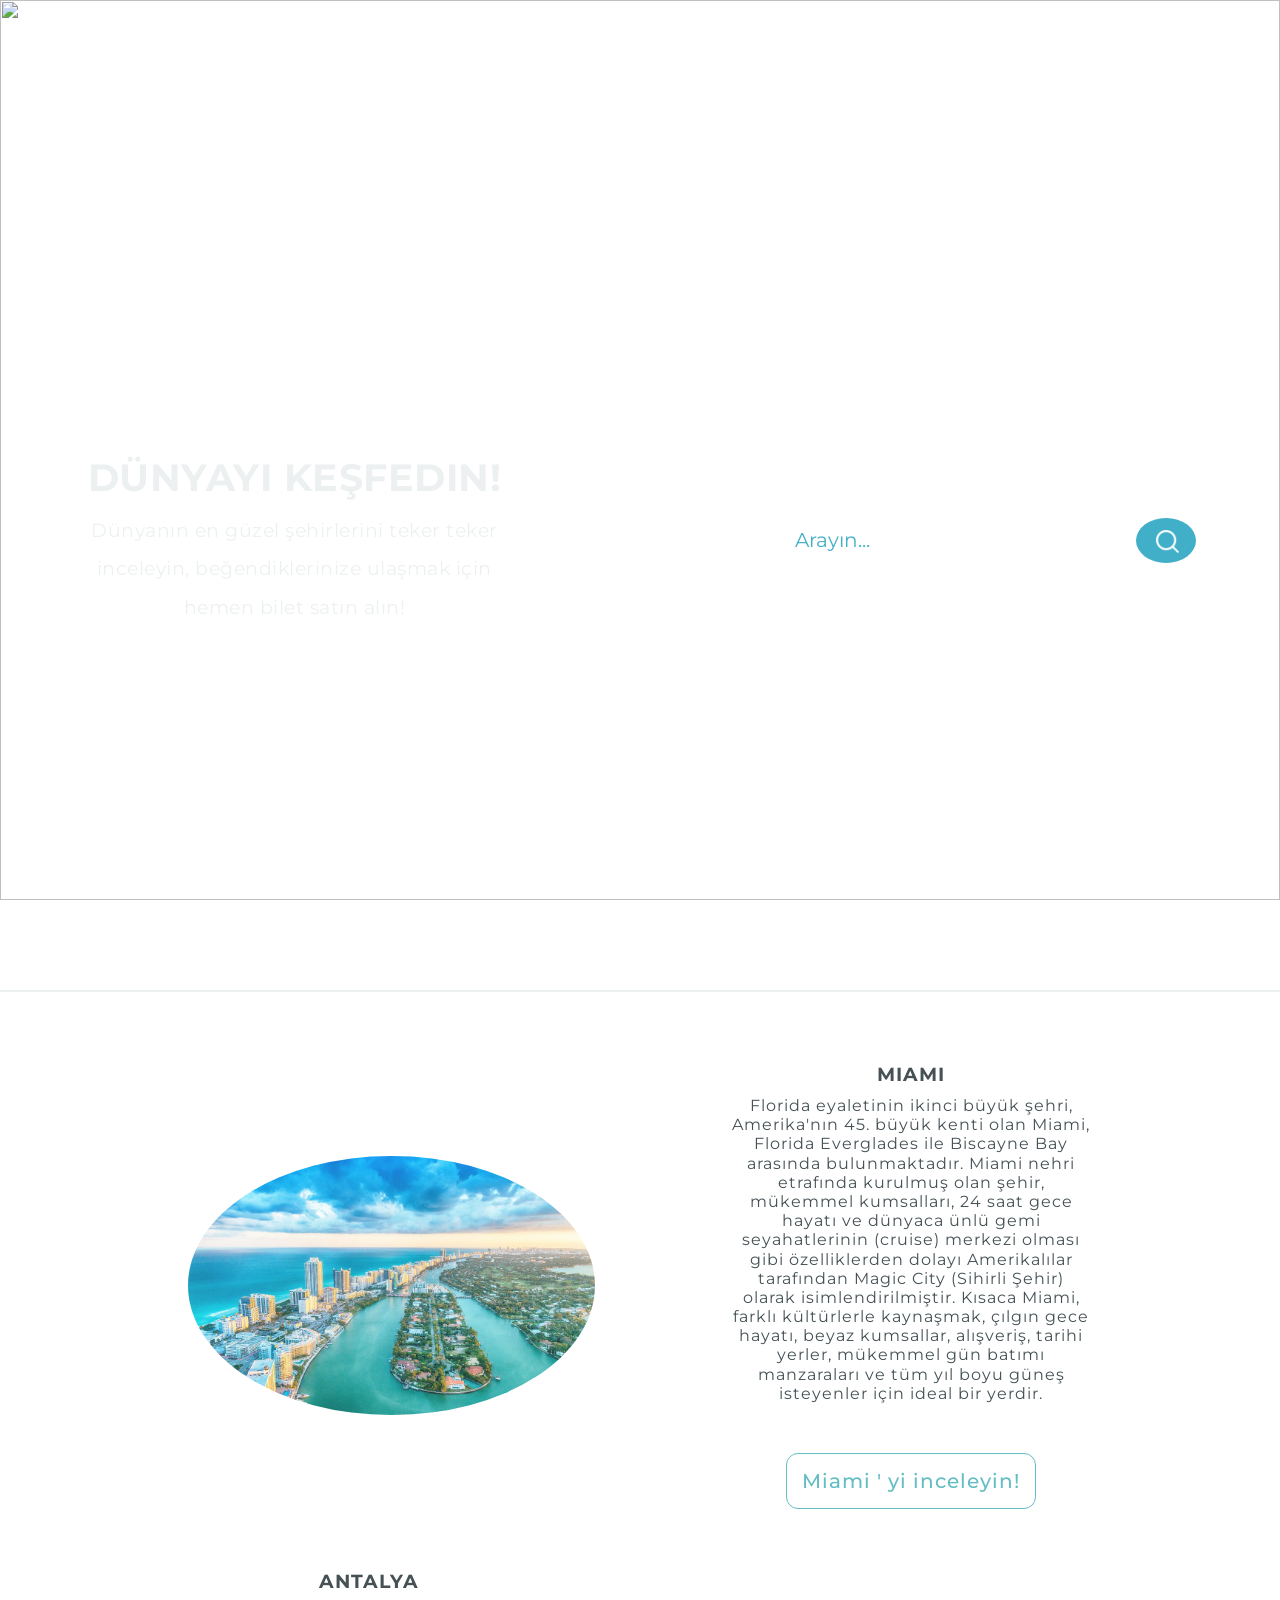
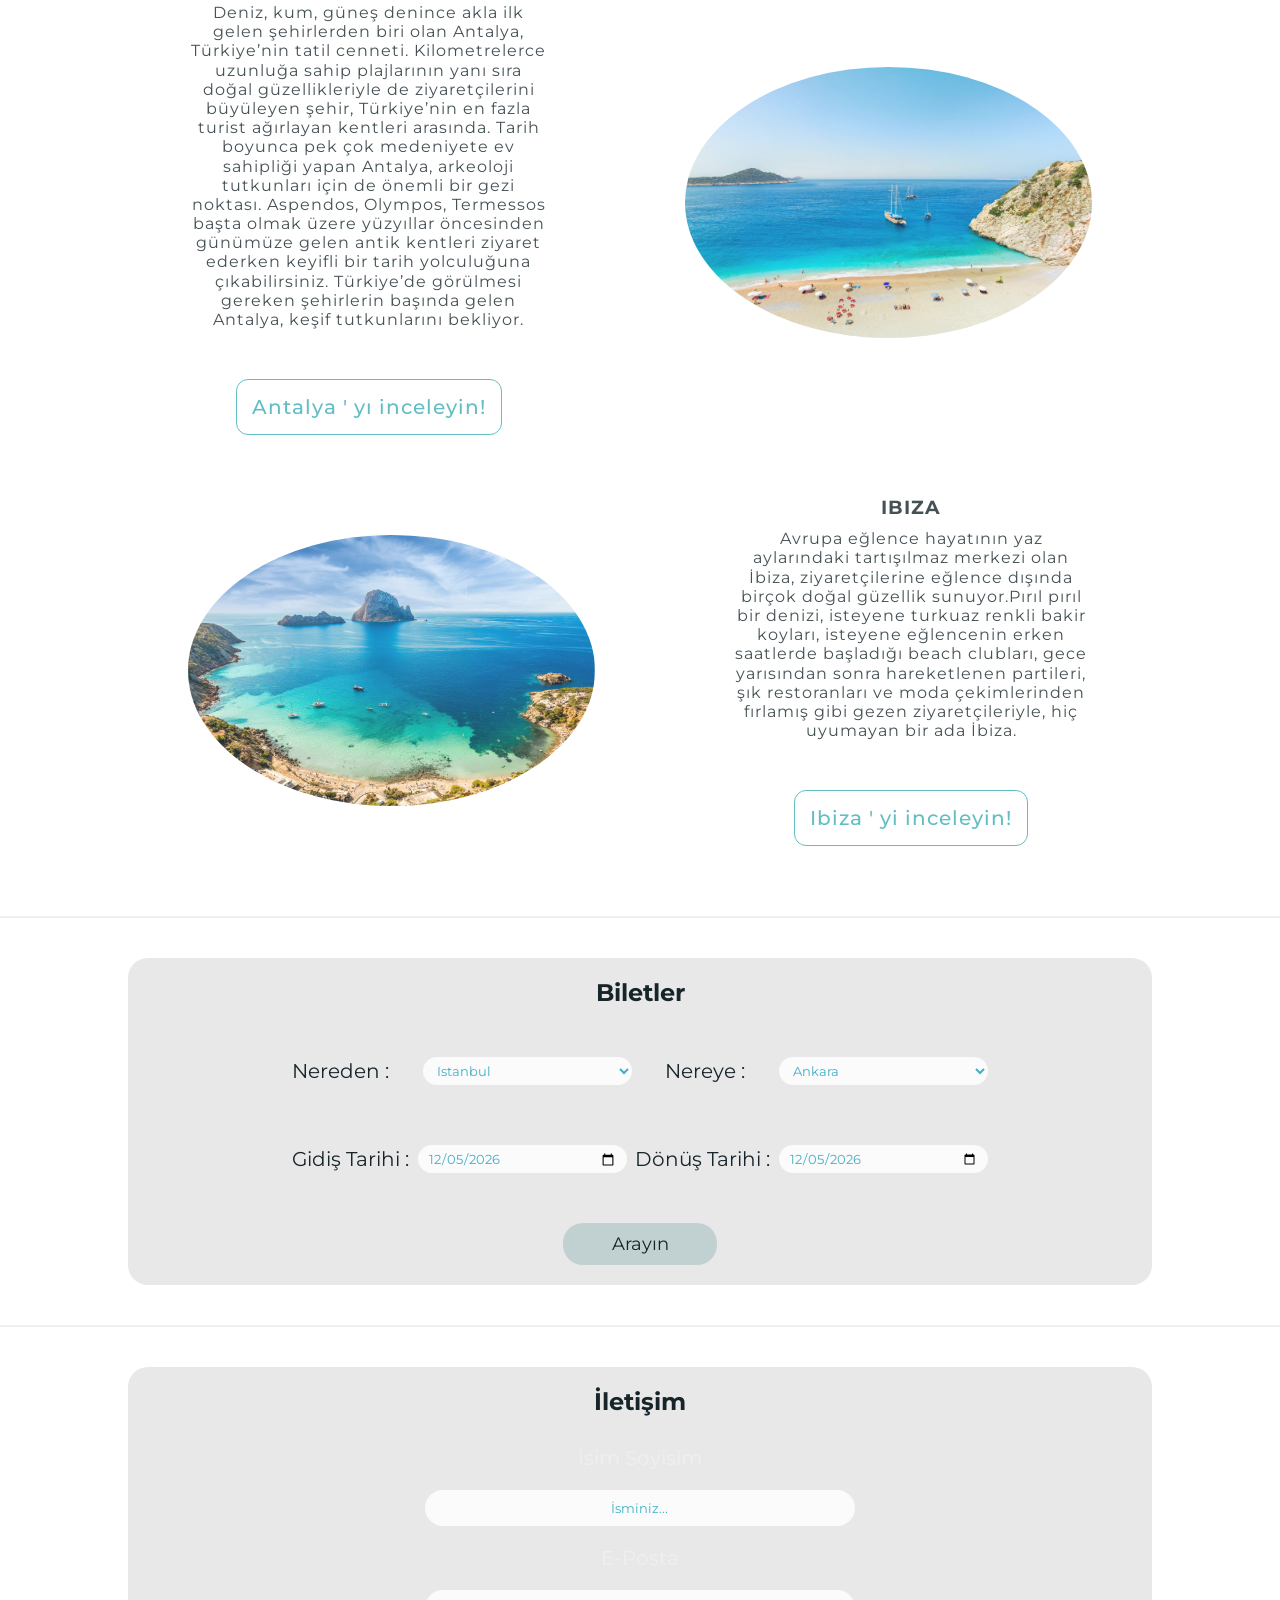
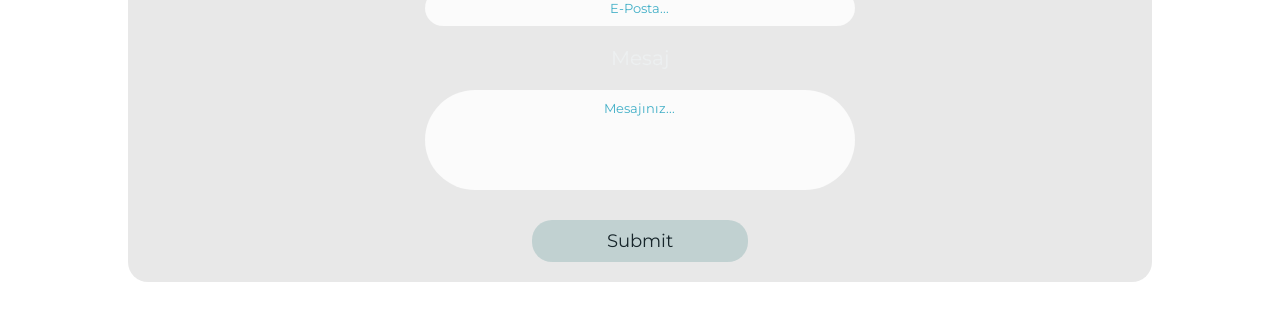
==== commit 05f5db2b: "Everything is done except responsive design." ====
--- a/html/main-page.html
+++ b/html/main-page.html
@@ -7,7 +7,14 @@
     <meta name="viewport" content="width=device-width, initial-scale=1.0">
     <link rel="stylesheet" href="/css/main-page.css">
     <link rel="icon" href="/images/icon.png">
-    <title>Main Page</title>
+    <title>Ana Sayfa</title>
+    <script type="text/javascript" src="https://cdn.jsdelivr.net/npm/@emailjs/browser@3/dist/email.min.js">
+    </script>
+    <script type="text/javascript">
+        (function () {
+            emailjs.init("4VK_CLlOMzrqbIuxW");
+        })();
+    </script>
 </head>
 
 <body>
@@ -22,15 +29,14 @@
     <section class="header">
 
         <div class="container">
-            <a href="#" class="brand-name">TRAVEL</a>
+            <a href="#" class="brand-name">SEYAHAT NOKTASI</a>
             <nav>
                 <ul class="nav_links">
-                    <li><a href="#suggestions">Popular Cities</a></li>
-                    <li><a href="#">Projects</a></li>
-                    <li><a href="#">About</a></li>
+                    <li><a href="#suggestions">Şehir Tavsiyeleri</a></li>
+                    <li><a href="#flights">Uçak Biletleri</a></li>
                 </ul>
             </nav>
-            <a href="#contact">Contact</a>
+            <a href="#contact">İletişim</a>
         </div>
 
     </section>
@@ -41,17 +47,16 @@
         <div class="container">
 
             <article class="search-para">
-                <h1>Title</h1>
+                <h1>Dünyayı Keşfedin!</h1>
                 <p>
-                    Lorem ipsum dolor sit amet consectetur adipisicing elit. Cum voluptatum odio est quod soluta error
-                    facilis odit suscipit quisquam porro cumque, ut pariatur consequuntur saepe? Sequi modi, id alias
-                    architecto, odit adipisci unde officiis ducimus veniam aliquam tenetur praesentium nobis!
+                    Dünyanın en güzel şehirlerini teker teker inceleyin, beğendiklerinize ulaşmak için hemen bilet satın
+                    alın!
                 </p>
             </article>
 
             <form action="" class="search-bar">
-                <input type="text" placeholder="search">
-                <button type="submit"><img src="/images/search.png" alt=""></button>
+                <input type="text" placeholder="Arayın..." id="city-search">
+                <button type="submit" id="city-search-btn"><img src="/images/search.png" alt=""></button>
             </form>
 
         </div>
@@ -71,11 +76,15 @@
 
                 <div class="city-para">
                     <h1>Miami</h1>
-                    <p>Lorem ipsum dolor sit amet consectetur adipisicing elit. Quidem, quisquam maxime ipsa non illo
-                        nihil odio voluptatibus perspiciatis. Sint ullam iste rem quos animi vitae nostrum officiis, ex
-                        incidunt perspiciatis a id quaerat sequi fugit quam doloremque maxime cum qui!
+                    <p>Florida eyaletinin ikinci büyük şehri, Amerika'nın 45. büyük kenti olan Miami, Florida Everglades
+                        ile Biscayne Bay arasında bulunmaktadır. Miami nehri etrafında kurulmuş olan
+                        şehir, mükemmel kumsalları, 24 saat gece hayatı ve dünyaca ünlü gemi seyahatlerinin (cruise)
+                        merkezi olması gibi özelliklerden dolayı Amerikalılar tarafından Magic City (Sihirli Şehir)
+                        olarak isimlendirilmiştir. Kısaca Miami, farklı kültürlerle kaynaşmak, çılgın gece hayatı, beyaz
+                        kumsallar, alışveriş, tarihi yerler, mükemmel gün batımı manzaraları ve tüm yıl boyu güneş
+                        isteyenler için ideal bir yerdir.
                     </p>
-                    <a href="#">Inspect Miami</a>
+                    <a href="https://tr.wikipedia.org/wiki/Miami" target="_blank">Miami ' yi inceleyin!</a>
                 </div>
 
             </div>
@@ -86,11 +95,15 @@
 
                 <div class="city-para">
                     <h1>Antalya</h1>
-                    <p>Lorem ipsum dolor sit amet consectetur adipisicing elit. Quidem, quisquam maxime ipsa non illo
-                        nihil odio voluptatibus perspiciatis. Sint ullam iste rem quos animi vitae nostrum officiis, ex
-                        incidunt perspiciatis a id quaerat sequi fugit quam doloremque maxime cum qui!
+                    <p>Deniz, kum, güneş denince akla ilk gelen şehirlerden biri olan Antalya, Türkiye’nin tatil
+                        cenneti. Kilometrelerce uzunluğa sahip plajlarının yanı sıra doğal güzellikleriyle de
+                        ziyaretçilerini büyüleyen şehir, Türkiye’nin en fazla turist ağırlayan kentleri arasında.
+                        Tarih boyunca pek çok medeniyete ev sahipliği yapan Antalya, arkeoloji tutkunları için de önemli
+                        bir gezi noktası. Aspendos, Olympos, Termessos başta olmak üzere yüzyıllar öncesinden günümüze
+                        gelen antik kentleri ziyaret ederken keyifli bir tarih yolculuğuna çıkabilirsiniz. Türkiye’de
+                        görülmesi gereken şehirlerin başında gelen Antalya, keşif tutkunlarını bekliyor.
                     </p>
-                    <a href="#">Inspect Antalya</a>
+                    <a href="https://tr.wikipedia.org/wiki/Antalya" target="_blank">Antalya ' yı inceleyin!</a>
 
                 </div>
 
@@ -102,11 +115,15 @@
 
                 <div class="city-para">
                     <h1>Ibiza</h1>
-                    <p>Lorem ipsum dolor sit amet consectetur adipisicing elit. Quidem, quisquam maxime ipsa non illo
-                        nihil odio voluptatibus perspiciatis. Sint ullam iste rem quos animi vitae nostrum officiis, ex
-                        incidunt perspiciatis a id quaerat sequi fugit quam doloremque maxime cum qui!
+                    <p>Avrupa eğlence hayatının yaz aylarındaki tartışılmaz merkezi olan İbiza, ziyaretçilerine eğlence
+                        dışında birçok doğal güzellik sunuyor.Pırıl pırıl bir denizi, isteyene turkuaz renkli bakir
+                        koyları, isteyene eğlencenin erken
+                        saatlerde başladığı beach clubları, gece yarısından sonra hareketlenen partileri, şık
+                        restoranları ve moda çekimlerinden fırlamış gibi gezen ziyaretçileriyle, hiç uyumayan bir ada
+                        İbiza.
+
                     </p>
-                    <a href="#">Inspect Ibiza</a>
+                    <a href="https://tr.wikipedia.org/wiki/Ibiza" target="_blank">Ibiza ' yi inceleyin!</a>
 
                 </div>
 
@@ -119,11 +136,11 @@
     <hr>
 
 
-    <section class="flights">
-
-        <div class="container">
-
-            <h1>Biletlere Bakın</h1>
+    <section class="flights" id="flights">
+
+        <div class="container">
+
+            <h1>Biletler</h1>
 
             <div class="cities">
 
@@ -131,22 +148,28 @@
                 <select name="origin" id="origin">
                     <option value="IST" selected>Istanbul</option>
                     <option value="ESB">Ankara</option>
+                    <option value="AYT">Antalya</option>
                     <option value="JFK">New York</option>
                     <option value="DXB">Dubai</option>
                     <option value="BER">Berlin</option>
                     <option value="DUB">Dublin</option>
+                    <option value="MIA">Miami</option>
+                    <option value="IBZ">Ibiza</option>
                 </select>
 
                 <label for="">Nereye : </label>
                 <select name="dest" id="dest">
                     <option value="IST">Istanbul</option>
                     <option value="ESB" selected>Ankara</option>
+                    <option value="AYT">Antalya</option>
                     <option value="JFK">New York</option>
                     <option value="DXB">Dubai</option>
                     <option value="BER">Berlin</option>
                     <option value="DUB">Dublin</option>
+                    <option value="MIA">Miami</option>
+                    <option value="IBZ">Ibiza</option>
                 </select>
-                
+
             </div>
 
             <div class="dates">
@@ -159,20 +182,6 @@
 
             </div>
 
-            <div class="last">
-
-                <label for="number">Kişi Sayısı : </label>
-                <input type="number" id="number" value="1">
-
-                <div class="choice">
-
-                    <label for="one-way">Tek Yön : </label>
-                    <input type="radio" id="one-way" name="type">
-
-                </div>
-
-            </div>
-
             <button id="search-btn">Arayın</button>
 
         </div>
@@ -186,30 +195,30 @@
 
         <div class="container">
 
-            <h1 class="form-title">Contact</h1>
+            <h1 class="form-title">İletişim</h1>
 
             <form action="#">
 
                 <div class="main-user-info">
 
                     <div class="user-input-box">
-                        <label for="fullName">Full Name</label>
-                        <input type="text" id="fullName" name="fullName" placeholder="Enter Full Name">
+                        <label for="fullName">İsim Soyisim</label>
+                        <input type="text" id="fullName" name="fullName" placeholder="İsminiz...">
                     </div>
 
                     <div class="user-input-box">
-                        <label for="email">Email</label>
-                        <input type="email" id="email" name="email" placeholder="Enter Email">
+                        <label for="email">E-Posta</label>
+                        <input type="email" id="email" name="email" placeholder="E-Posta...">
                     </div>
 
                     <div class="user-input-box">
-                        <label for="message">Message</label>
-                        <textarea name="message" id="message" placeholder="Your Message"></textarea>
+                        <label for="message">Mesaj</label>
+                        <textarea name="message" id="message" placeholder="Mesajınız..." cols="5" rows="5"></textarea>
                     </div>
 
                 </div>
 
-                <button>Send Message</button>
+                <input type="submit" id="send-message"></input>
 
             </form>
 
@@ -220,8 +229,9 @@
 
     <script src="/js/flight.js"></script>
     <script src="/js/storage.js"></script>
+    <script src="/js/mail.js"></script>
     <script src="/js/main.js"></script>
-    
+
 </body>
 
 </html>
--- a/css/main-page.css
+++ b/css/main-page.css
@@ -53,7 +53,7 @@
 a {
     font-weight: 500;
     font-size: 20px;
-    color: #edf0f1;
+    color: rgba(255, 255, 255, 0.9);
     text-decoration: none;
     transition: 0.7s ease;
 }
@@ -173,7 +173,7 @@
     padding: 20px 60px;
     margin: 10px 0;
     width: 80%;
-    background: rgba(255, 255, 255, 0.6);
+    background: rgba(255, 255, 255,0.4);
     border: none;
     border-radius: 20px;
 }
@@ -200,7 +200,7 @@
     flex-direction: column;
     justify-content: center;
     align-items: center;
-    color: #edf0f1;
+    color: rgba(23, 37, 42, 0.8);
     letter-spacing: 1px;
 }
 
@@ -222,7 +222,7 @@
     border-radius: 12px;
     transition: 0.7s ease;
     color: #63BEC3;
-    background-color: #edf0f1;
+    background-color:rgba(255, 255, 255,1);
 
 }
 
@@ -305,45 +305,6 @@
 
 .flights .container .dates input:focus {
     background-color: rgba(23, 37, 42, 0.8);
-}
-
-.flights .container .last {
-    width: 70%;
-    display: flex;
-    justify-content: space-between;
-    align-items: center;
-    padding: 30px 10px;
-}
-
-.flights .container .last label {
-    font-size: 20px;
-    color: #17252a;
-    white-space: nowrap;
-}
-
-.flights .container .last input {
-    padding: 5px 10px;
-    border: none;
-    outline: none;
-    border-radius: 60px;
-    background-color: rgba(255, 255, 255, 0.8);
-    width: 30%;
-    color: #17252a;
-}
-
-.flights .container .last input:focus {
-    background-color: rgba(23, 37, 42, 0.8);
-}
-
-.flights .container .last .choice {
-    display: flex;
-    align-items: center;
-    justify-content: space-between;
-    width: 40%;
-}
-
-.flights .container .last .choice input {
-    width: 15px;
 }
 
 .flights .container button {
@@ -417,13 +378,13 @@
 
 .contact .container .main-user-info .user-input-box input,
 textarea {
-    padding: 10px 15px;
+    padding: 10px 30px;
     border: none;
     outline: none;
     border-radius: 60px;
     background-color: rgba(255, 255, 255, 0.8);
     width: 60%;
-    color: #edf0f1;
+    color: #63BEC3;
     resize: none;
     transition: 0.7s ease;
 }
@@ -436,11 +397,10 @@
     background-color: rgba(23, 37, 42, 0.8);
 }
 
-.contact .container button {
+.contact .container #send-message {
     margin: 20px auto;
     padding: 10px 20px;
-    width: 20%;
-    white-space: nowrap;
+    width: 30%;
     border: none;
     outline: none;
     border-radius: 20px;
@@ -451,7 +411,7 @@
     font-size: 18px;
 }
 
-.contact .container button:hover {
+.contact .container #send-message:hover {
     background: rgba(23, 37, 42, 0.8);
     color: #3aafa9;
-}+}
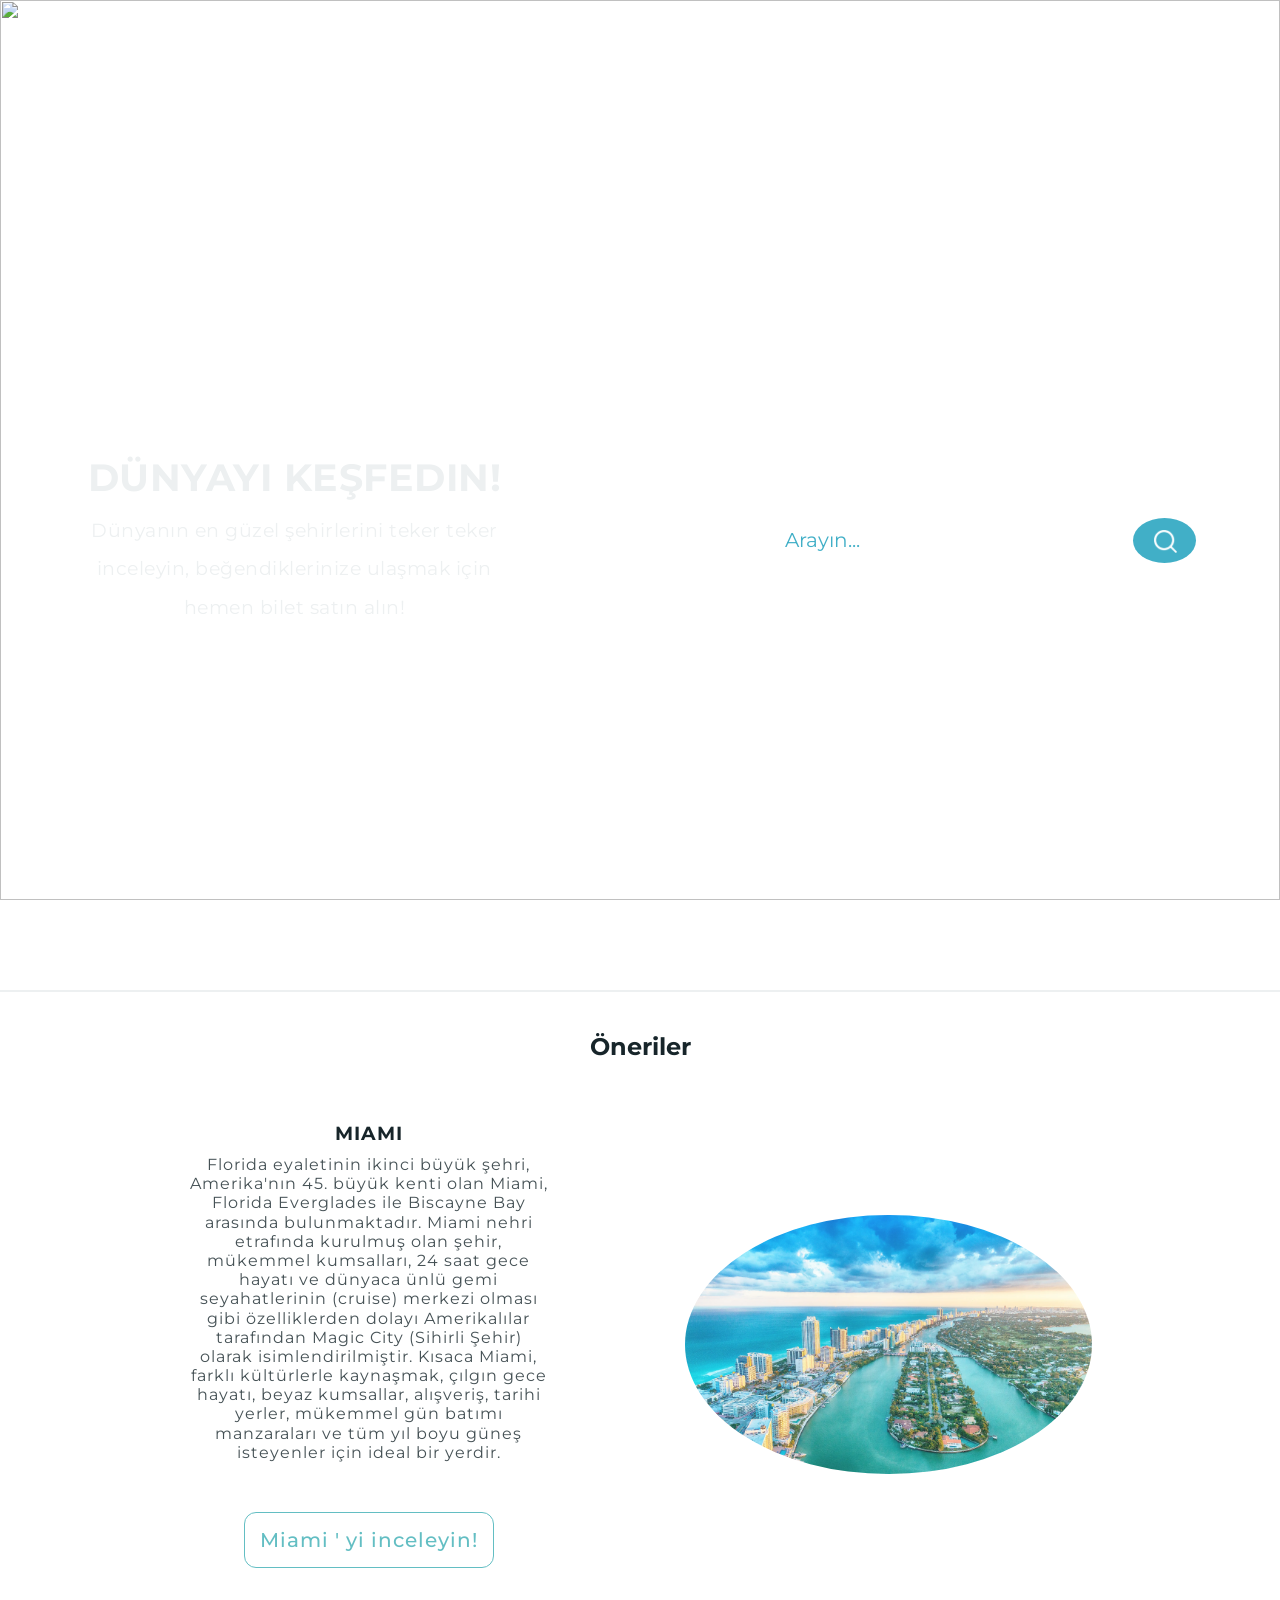
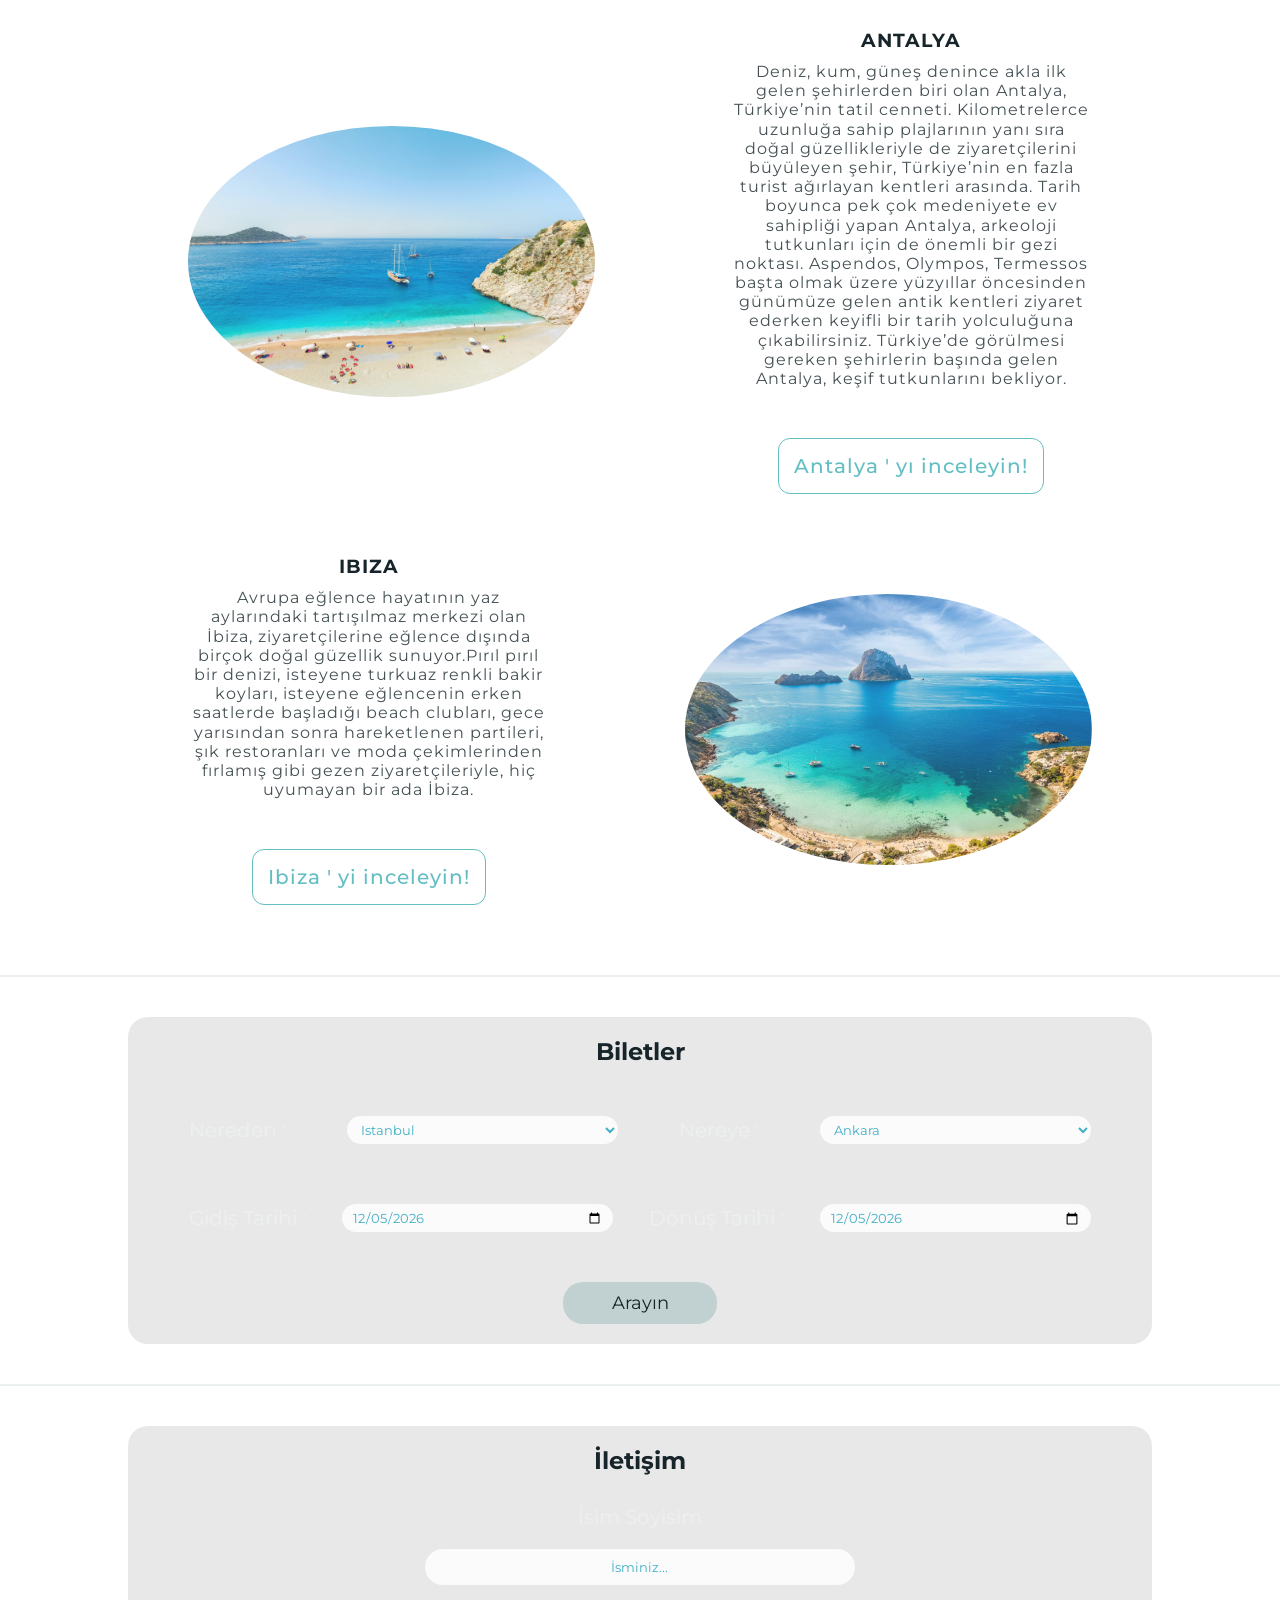
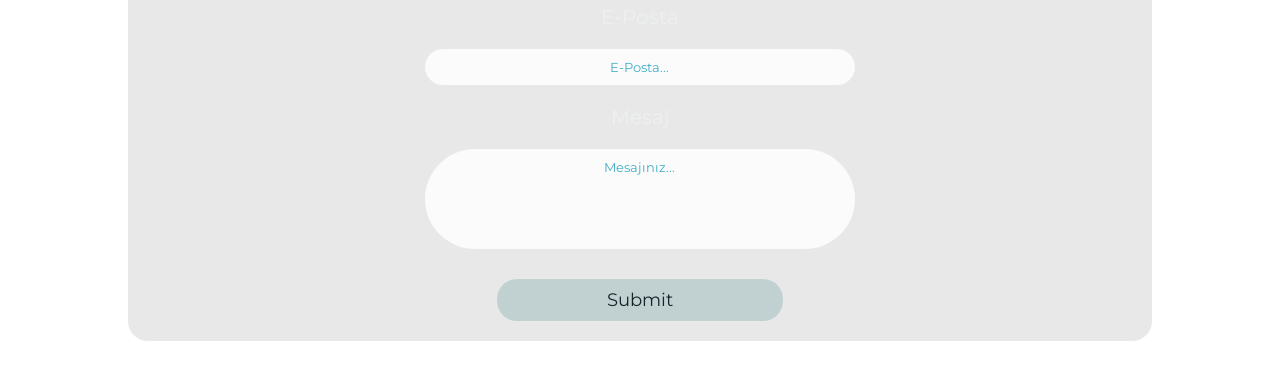
==== commit 0a1577a4: "Responsive design completed." ====
--- a/html/main-page.html
+++ b/html/main-page.html
@@ -6,6 +6,7 @@
     <meta http-equiv="X-UA-Compatible" content="IE=edge">
     <meta name="viewport" content="width=device-width, initial-scale=1.0">
     <link rel="stylesheet" href="/css/main-page.css">
+    <link rel="stylesheet" href="/css/responsive-m.css">
     <link rel="icon" href="/images/icon.png">
     <title>Ana Sayfa</title>
     <script type="text/javascript" src="https://cdn.jsdelivr.net/npm/@emailjs/browser@3/dist/email.min.js">
@@ -70,13 +71,15 @@
 
         <div class="container">
 
+            <h1>Öneriler</h1>
+
             <div class="city">
 
                 <img src="/images/miami.webp" alt="">
 
                 <div class="city-para">
                     <h1>Miami</h1>
-                    <p>Florida eyaletinin ikinci büyük şehri, Amerika'nın 45. büyük kenti olan Miami, Florida Everglades
+                    <p class="first-p">Florida eyaletinin ikinci büyük şehri, Amerika'nın 45. büyük kenti olan Miami, Florida Everglades
                         ile Biscayne Bay arasında bulunmaktadır. Miami nehri etrafında kurulmuş olan
                         şehir, mükemmel kumsalları, 24 saat gece hayatı ve dünyaca ünlü gemi seyahatlerinin (cruise)
                         merkezi olması gibi özelliklerden dolayı Amerikalılar tarafından Magic City (Sihirli Şehir)
@@ -84,6 +87,11 @@
                         kumsallar, alışveriş, tarihi yerler, mükemmel gün batımı manzaraları ve tüm yıl boyu güneş
                         isteyenler için ideal bir yerdir.
                     </p>
+                    <p class="second-p">
+                        Miami, farklı kültürlerle kaynaşmak, çılgın gece hayatı, beyaz
+                        kumsallar, alışveriş, tarihi yerler, mükemmel gün batımı manzaraları ve tüm yıl boyu güneş
+                        isteyenler için ideal bir yerdir.
+                    </p>
                     <a href="https://tr.wikipedia.org/wiki/Miami" target="_blank">Miami ' yi inceleyin!</a>
                 </div>
 
@@ -95,7 +103,7 @@
 
                 <div class="city-para">
                     <h1>Antalya</h1>
-                    <p>Deniz, kum, güneş denince akla ilk gelen şehirlerden biri olan Antalya, Türkiye’nin tatil
+                    <p class="first-p">Deniz, kum, güneş denince akla ilk gelen şehirlerden biri olan Antalya, Türkiye’nin tatil
                         cenneti. Kilometrelerce uzunluğa sahip plajlarının yanı sıra doğal güzellikleriyle de
                         ziyaretçilerini büyüleyen şehir, Türkiye’nin en fazla turist ağırlayan kentleri arasında.
                         Tarih boyunca pek çok medeniyete ev sahipliği yapan Antalya, arkeoloji tutkunları için de önemli
@@ -103,6 +111,11 @@
                         gelen antik kentleri ziyaret ederken keyifli bir tarih yolculuğuna çıkabilirsiniz. Türkiye’de
                         görülmesi gereken şehirlerin başında gelen Antalya, keşif tutkunlarını bekliyor.
                     </p>
+                    <p class="second-p">
+                        Deniz, kum, güneş denince akla ilk gelen şehirlerden biri olan Antalya, Türkiye’nin tatil
+                        cenneti. Kilometrelerce uzunluğa sahip plajlarının yanı sıra doğal güzellikleriyle de
+                        ziyaretçilerini büyüleyen şehir, Türkiye’nin en fazla turist ağırlayan kentleri arasında.
+                    </p>
                     <a href="https://tr.wikipedia.org/wiki/Antalya" target="_blank">Antalya ' yı inceleyin!</a>
 
                 </div>
@@ -115,13 +128,17 @@
 
                 <div class="city-para">
                     <h1>Ibiza</h1>
-                    <p>Avrupa eğlence hayatının yaz aylarındaki tartışılmaz merkezi olan İbiza, ziyaretçilerine eğlence
+                    <p class="first-p">Avrupa eğlence hayatının yaz aylarındaki tartışılmaz merkezi olan İbiza, ziyaretçilerine eğlence
                         dışında birçok doğal güzellik sunuyor.Pırıl pırıl bir denizi, isteyene turkuaz renkli bakir
                         koyları, isteyene eğlencenin erken
                         saatlerde başladığı beach clubları, gece yarısından sonra hareketlenen partileri, şık
                         restoranları ve moda çekimlerinden fırlamış gibi gezen ziyaretçileriyle, hiç uyumayan bir ada
                         İbiza.
 
+                    </p>
+                    <p class="second-p">
+                        Avrupa eğlence hayatının yaz aylarındaki tartışılmaz merkezi olan İbiza, ziyaretçilerine eğlence
+                        dışında birçok doğal güzellik sunuyor.
                     </p>
                     <a href="https://tr.wikipedia.org/wiki/Ibiza" target="_blank">Ibiza ' yi inceleyin!</a>
 
@@ -218,7 +235,7 @@
 
                 </div>
 
-                <input type="submit" id="send-message"></input>
+                <input type="submit" id="send-message">
 
             </form>
 
--- a/css/main-page.css
+++ b/css/main-page.css
@@ -95,16 +95,17 @@
     background: rgba(255, 255, 255, 0.8);
     display: flex;
     align-items: center;
+    justify-content: space-between;
     border-radius: 60px;
     padding: 10px 20px;
 }
 
 .home .container .search-bar input {
     background: transparent;
-    flex: 1;
-    border: 0;
-    outline: none;
-    padding: 12px 20px;
+    border: none;
+    width: 70%;
+    outline: none;
+    padding: 12px 10px;
     font-size: 20px;
     color: rgb(65, 175, 199);
     text-transform: capitalize;
@@ -120,9 +121,9 @@
 }
 
 .home .container .search-bar button {
-    border: 0;
+    border: none;
     border-radius: 50%;
-    width: 60px;
+    width: 15%;
     background: rgb(65, 175, 199);
     cursor: pointer;
     display: flex;
@@ -166,6 +167,11 @@
     margin: 40px 0;
 }
 
+.suggestions .container h1{
+    color:#17252a;
+    margin-bottom: 30px;
+}
+
 .suggestions .container .city {
     display: flex;
     justify-content: space-between;
@@ -212,6 +218,10 @@
 
 .suggestions .container .city .city-para p {
     line-height: 1.2em;
+}
+
+.suggestions .container .city .city-para .second-p{
+    display: none;
 }
 
 .suggestions .container .city .city-para a {
@@ -254,7 +264,7 @@
 }
 
 .flights .container .cities {
-    width: 70%;
+    width: 90%;
     display: flex;
     justify-content: space-between;
     align-items: center;
@@ -263,8 +273,7 @@
 
 .flights .container .cities label {
     font-size: 20px;
-    color: #17252a;
-    white-space: nowrap;
+    color: #edf0f1;
 }
 
 .flights .container .cities select {
@@ -279,7 +288,7 @@
 }
 
 .flights .container .dates {
-    width: 70%;
+    width: 90%;
     display: flex;
     justify-content: space-between;
     align-items: center;
@@ -288,9 +297,7 @@
 
 .flights .container .dates label {
     font-size: 20px;
-    color: #17252a;
-    white-space: nowrap;
-
+    color: #edf0f1;
 }
 
 .flights .container .dates input {
@@ -372,7 +379,6 @@
 .contact .container .main-user-info .user-input-box label {
     font-size: 20px;
     color: #edf0f1;
-    white-space: nowrap;
     margin-bottom: 20px;
 }
 
@@ -400,7 +406,7 @@
 .contact .container #send-message {
     margin: 20px auto;
     padding: 10px 20px;
-    width: 30%;
+    width: 40%;
     border: none;
     outline: none;
     border-radius: 20px;
--- a/css/responsive-m.css
+++ b/css/responsive-m.css
@@ -0,0 +1,160 @@
+@media(max-width:928px) {
+
+    /* .header .container {
+        flex-direction: column;
+        justify-content: center;
+        align-items: center;
+    }
+    
+    .header .container nav .nav_links{
+        display: flex;
+        flex-direction: column;
+        justify-content: center;
+        align-items: center;
+    }
+
+    .header .container .brand-name{
+        padding: 20px 0;
+    } */
+
+    .header .container {
+        display: none;
+    }
+
+
+
+    .home .container {
+        flex-direction: column;
+        justify-content: space-around;
+    }
+
+    .home .container .search-bar {
+        margin-bottom: 50px;
+    }
+
+    .home .container .search-bar button {
+        width: 20%;
+    }
+
+
+
+    .suggestions .container .city .city-para .first-p {
+        display: none;
+    }
+
+    .suggestions .container .city .city-para .second-p {
+        display: inline;
+    }
+
+    .suggestions .container .city .city-para a {
+        display: none;
+    }
+
+
+
+    .flights .container .cities {
+        flex-direction: column;
+    }
+
+    .flights .container h1 {
+        margin-bottom: 0;
+    }
+
+    .flights .container .cities label {
+        padding: 10px 0;
+    }
+
+    .flights .container .cities select {
+        width: 50%;
+    }
+
+    .flights .container .dates {
+        flex-direction: column;
+    }
+
+    .flights .container .dates label {
+        padding: 10px 0;
+    }
+
+    .flights .container .dates input {
+        width: 50%;
+    }
+
+    .flights .container button {
+        width: 25%;
+    }
+
+
+}
+
+
+@media(max-width:600px) {
+
+    .home .container .search-bar {
+        width: 70%;
+    }
+
+    .home .container .search-bar button {
+        width: 25%;
+    }
+
+
+    .suggestions .container .city:nth-child(odd) {
+        flex-direction: column;
+    }
+
+    .suggestions .container .city:nth-child(even) {
+        flex-direction: column;
+    }
+
+    .suggestions .container .city img {
+        margin-bottom: 15px;
+    }
+
+    .suggestions .container .city .city-para {
+        width: 100%;
+    }
+
+    .suggestions .container .city .city-para h1 {
+        color: #edf0f1;
+    }
+
+}
+
+@media(max-width:500px) {
+
+    .flights .container .cities {
+        width: 100%;
+    }
+
+    .flights .container .cities select {
+        width: 80%;
+    }
+
+    .flights .container .dates {
+        width: 100%;
+    }
+
+    .flights .container .dates input {
+        width: 80%;
+    }
+
+    .flights .container button {
+        width: 50%;
+    }
+
+
+
+    .contact .container .main-user-info .user-input-box input,
+    textarea {
+        width: 100%;
+    }
+
+    .contact .container #send-message {
+        width: 70%;
+    }
+
+
+
+
+}
